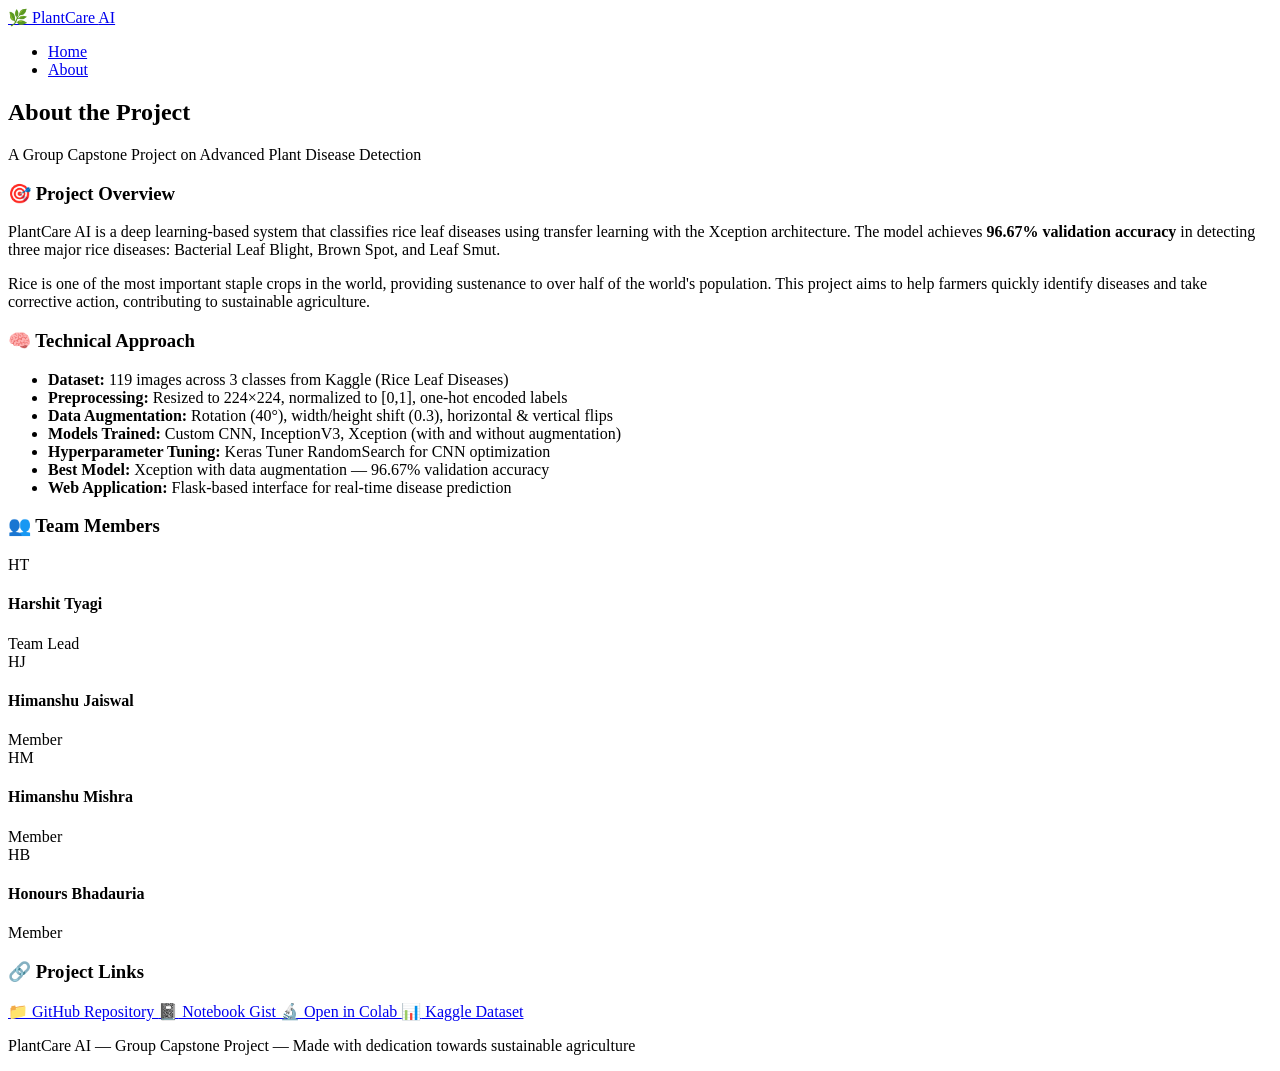
==== templates/about.html @ 5f3abdd5 "Add HTML templates for PlantCare AI project: About, Index, and Result pages" ====
<!DOCTYPE html>
<html lang="en">
<head>
    <meta charset="UTF-8">
    <meta name="viewport" content="width=device-width, initial-scale=1.0">
    <title>About — PlantCare AI</title>
    <link rel="stylesheet" href="{{ url_for('static', filename='css/style.css') }}">
    <link rel="preconnect" href="https://fonts.googleapis.com">
    <link href="https://fonts.googleapis.com/css2?family=Inter:wght@300;400;500;600;700;800&display=swap" rel="stylesheet">
</head>
<body>
    <!-- Navigation -->
    <nav class="navbar">
        <div class="nav-container">
            <a href="/" class="nav-logo">
                <span class="logo-icon">🌿</span>
                <span class="logo-text">PlantCare <span class="logo-highlight">AI</span></span>
            </a>
            <ul class="nav-links">
                <li><a href="/">Home</a></li>
                <li><a href="/about" class="active">About</a></li>
            </ul>
        </div>
    </nav>

    <!-- About Section -->
    <section class="about-section">
        <div class="container">
            <h2 class="section-title">About the Project</h2>
            <p class="section-subtitle">A Group Capstone Project on Advanced Plant Disease Detection</p>

            <div class="about-content">
                <div class="about-block">
                    <h3>🎯 Project Overview</h3>
                    <p>
                        PlantCare AI is a deep learning-based system that classifies rice leaf diseases
                        using transfer learning with the Xception architecture. The model achieves
                        <strong>96.67% validation accuracy</strong> in detecting three major rice diseases:
                        Bacterial Leaf Blight, Brown Spot, and Leaf Smut.
                    </p>
                    <p>
                        Rice is one of the most important staple crops in the world, providing sustenance to
                        over half of the world's population. This project aims to help farmers quickly
                        identify diseases and take corrective action, contributing to sustainable agriculture.
                    </p>
                </div>

                <div class="about-block">
                    <h3>🧠 Technical Approach</h3>
                    <ul class="about-list">
                        <li><strong>Dataset:</strong> 119 images across 3 classes from Kaggle (Rice Leaf Diseases)</li>
                        <li><strong>Preprocessing:</strong> Resized to 224×224, normalized to [0,1], one-hot encoded labels</li>
                        <li><strong>Data Augmentation:</strong> Rotation (40°), width/height shift (0.3), horizontal & vertical flips</li>
                        <li><strong>Models Trained:</strong> Custom CNN, InceptionV3, Xception (with and without augmentation)</li>
                        <li><strong>Hyperparameter Tuning:</strong> Keras Tuner RandomSearch for CNN optimization</li>
                        <li><strong>Best Model:</strong> Xception with data augmentation — 96.67% validation accuracy</li>
                        <li><strong>Web Application:</strong> Flask-based interface for real-time disease prediction</li>
                    </ul>
                </div>

                <div class="about-block">
                    <h3>👥 Team Members</h3>
                    <div class="team-grid">
                        <div class="team-card">
                            <div class="team-avatar">HT</div>
                            <div class="team-info">
                                <h4>Harshit Tyagi</h4>
                                <span class="team-role lead">Team Lead</span>
                            </div>
                        </div>
                        <div class="team-card">
                            <div class="team-avatar">HJ</div>
                            <div class="team-info">
                                <h4>Himanshu Jaiswal</h4>
                                <span class="team-role">Member</span>
                            </div>
                        </div>
                        <div class="team-card">
                            <div class="team-avatar">HM</div>
                            <div class="team-info">
                                <h4>Himanshu Mishra</h4>
                                <span class="team-role">Member</span>
                            </div>
                        </div>
                        <div class="team-card">
                            <div class="team-avatar">HB</div>
                            <div class="team-info">
                                <h4>Honours Bhadauria</h4>
                                <span class="team-role">Member</span>
                            </div>
                        </div>
                    </div>
                </div>

                <div class="about-block">
                    <h3>🔗 Project Links</h3>
                    <div class="links-grid">
                        <a href="https://github.com/honoursbhaduria/PlantCare-AI-Advanced-Plant-Disease-Detection-Using-Transfer-Learning" target="_blank" class="project-link">
                            <span>📁</span> GitHub Repository
                        </a>
                        <a href="https://gist.github.com/honoursbhaduria/e1e3e5e344e56e6e43f3872863913646" target="_blank" class="project-link">
                            <span>📓</span> Notebook Gist
                        </a>
                        <a href="https://colab.research.google.com/#fileId=https%3A//storage.googleapis.com/kaggle-colab-exported-notebooks/honoursbhadauria/riceleafdisease-cnn-accuracy-86-67.2fc7a359-8315-4138-b6f6-3eda0f98d091.ipynb%3FX-Goog-Algorithm%3DGOOG4-RSA-SHA256%26X-Goog-Credential%3Dgcp-kaggle-com%2540kaggle-161607.iam.gserviceaccount.com/20260309/auto/storage/goog4_request%26X-Goog-Date%3D20260309T114425Z%26X-Goog-Expires%3D259200%26X-Goog-SignedHeaders%3Dhost%26X-Goog-Signature%[base64]" target="_blank" class="project-link">
                            <span>🔬</span> Open in Colab
                        </a>
                        <a href="https://www.kaggle.com/datasets/vbookshelf/rice-leaf-diseases" target="_blank" class="project-link">
                            <span>📊</span> Kaggle Dataset
                        </a>
                    </div>
                </div>
            </div>
        </div>
    </section>

    <!-- Footer -->
    <footer class="footer">
        <div class="container">
            <div class="footer-bottom">
                <p>PlantCare AI — Group Capstone Project — Made with dedication towards sustainable agriculture</p>
            </div>
        </div>
    </footer>
</body>
</html>
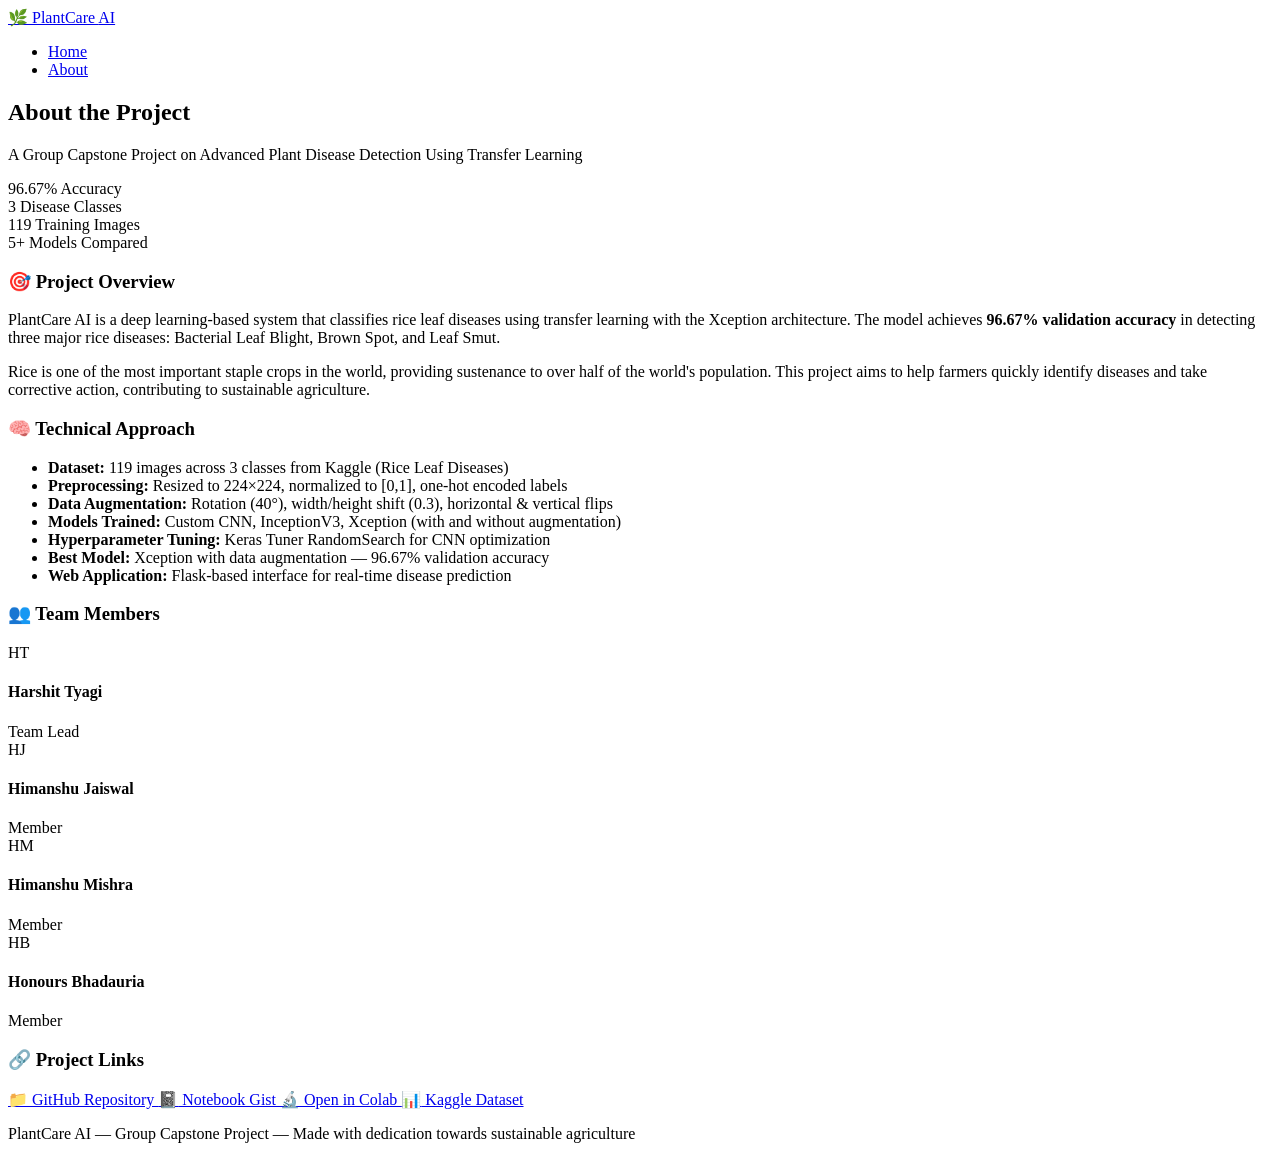
==== commit 84dc0a4d: "Add Vercel configuration for deploying Python app" ====
--- a/templates/about.html
+++ b/templates/about.html
@@ -23,11 +23,35 @@
         </div>
     </nav>
 
+    <!-- About Hero Banner -->
+    <section class="about-hero">
+        <h2 class="section-title">About the Project</h2>
+        <p class="section-subtitle">A Group Capstone Project on Advanced Plant Disease Detection Using Transfer Learning</p>
+    </section>
+
     <!-- About Section -->
     <section class="about-section">
         <div class="container">
-            <h2 class="section-title">About the Project</h2>
-            <p class="section-subtitle">A Group Capstone Project on Advanced Plant Disease Detection</p>
+
+            <!-- Stats Bar -->
+            <div class="stats-bar">
+                <div class="stat-item">
+                    <span class="stat-number">96.67%</span>
+                    <span class="stat-label">Accuracy</span>
+                </div>
+                <div class="stat-item">
+                    <span class="stat-number">3</span>
+                    <span class="stat-label">Disease Classes</span>
+                </div>
+                <div class="stat-item">
+                    <span class="stat-number">119</span>
+                    <span class="stat-label">Training Images</span>
+                </div>
+                <div class="stat-item">
+                    <span class="stat-number">5+</span>
+                    <span class="stat-label">Models Compared</span>
+                </div>
+            </div>
 
             <div class="about-content">
                 <div class="about-block">
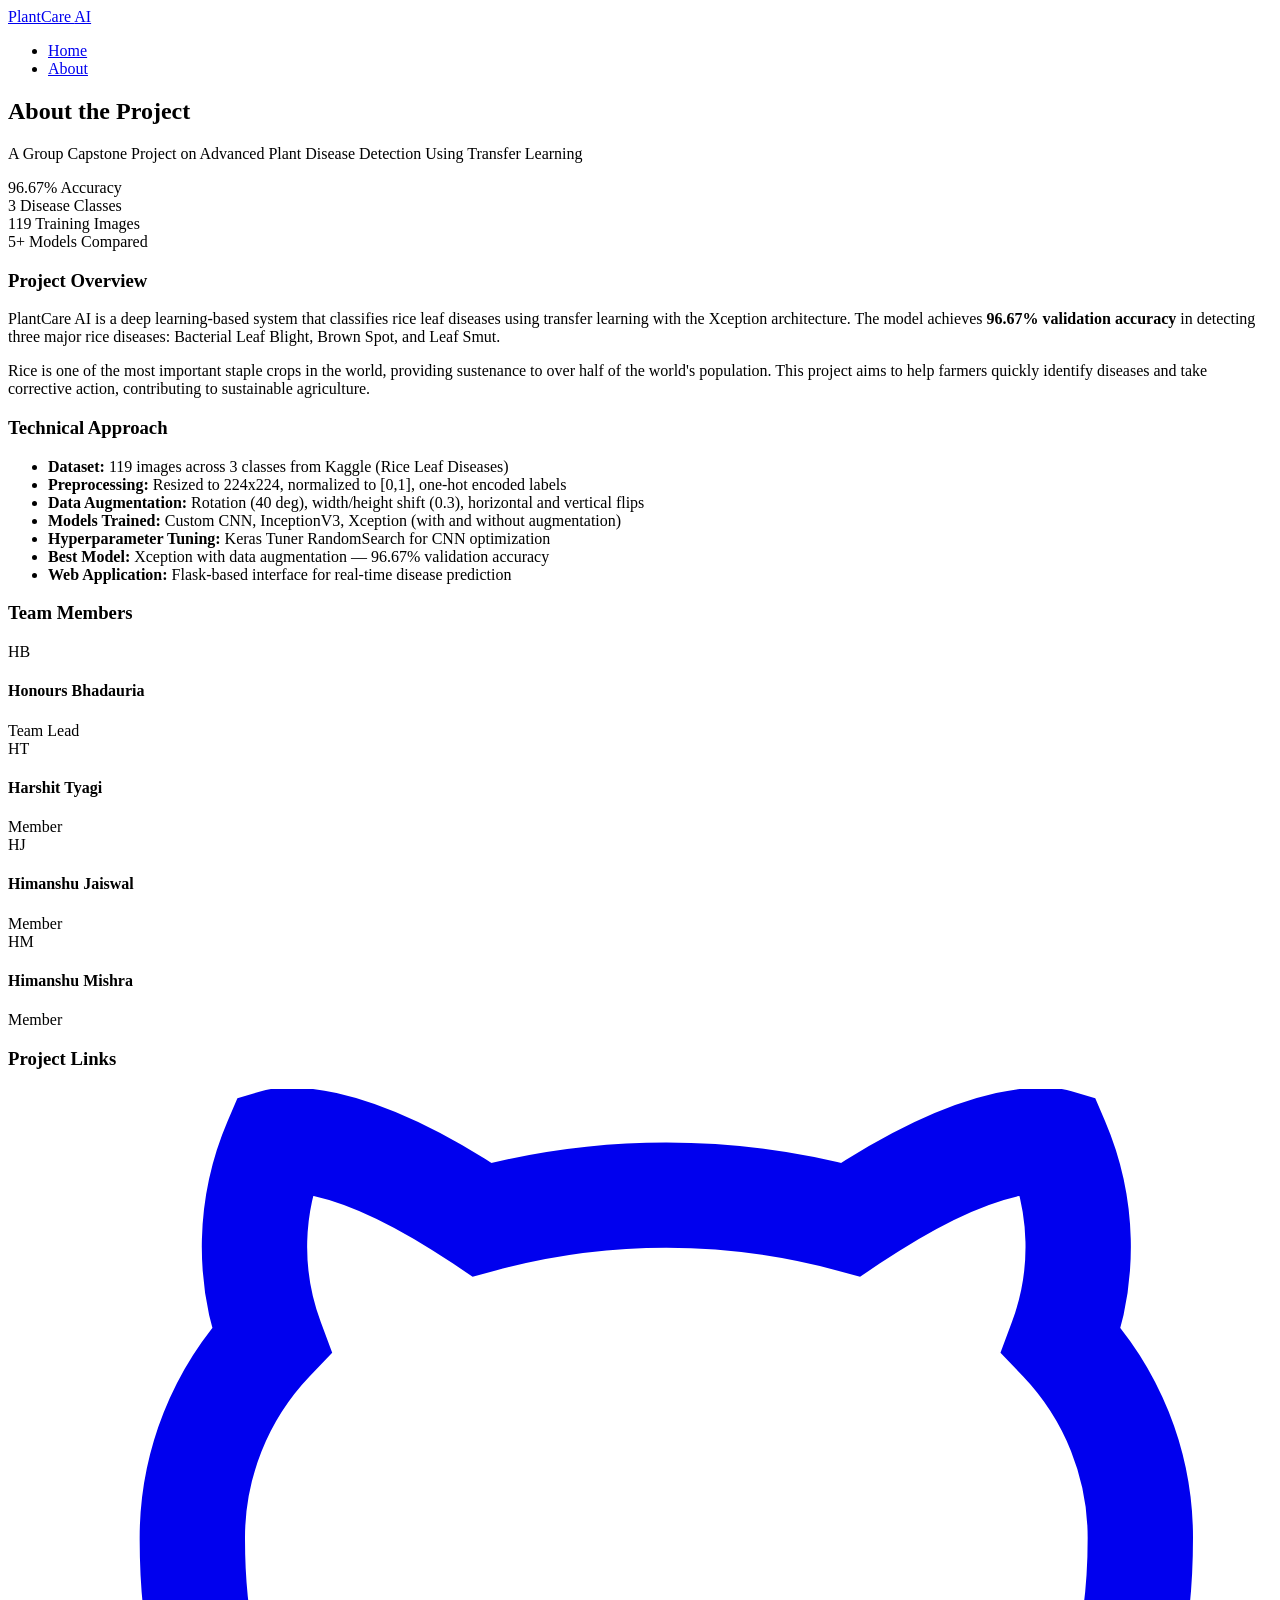
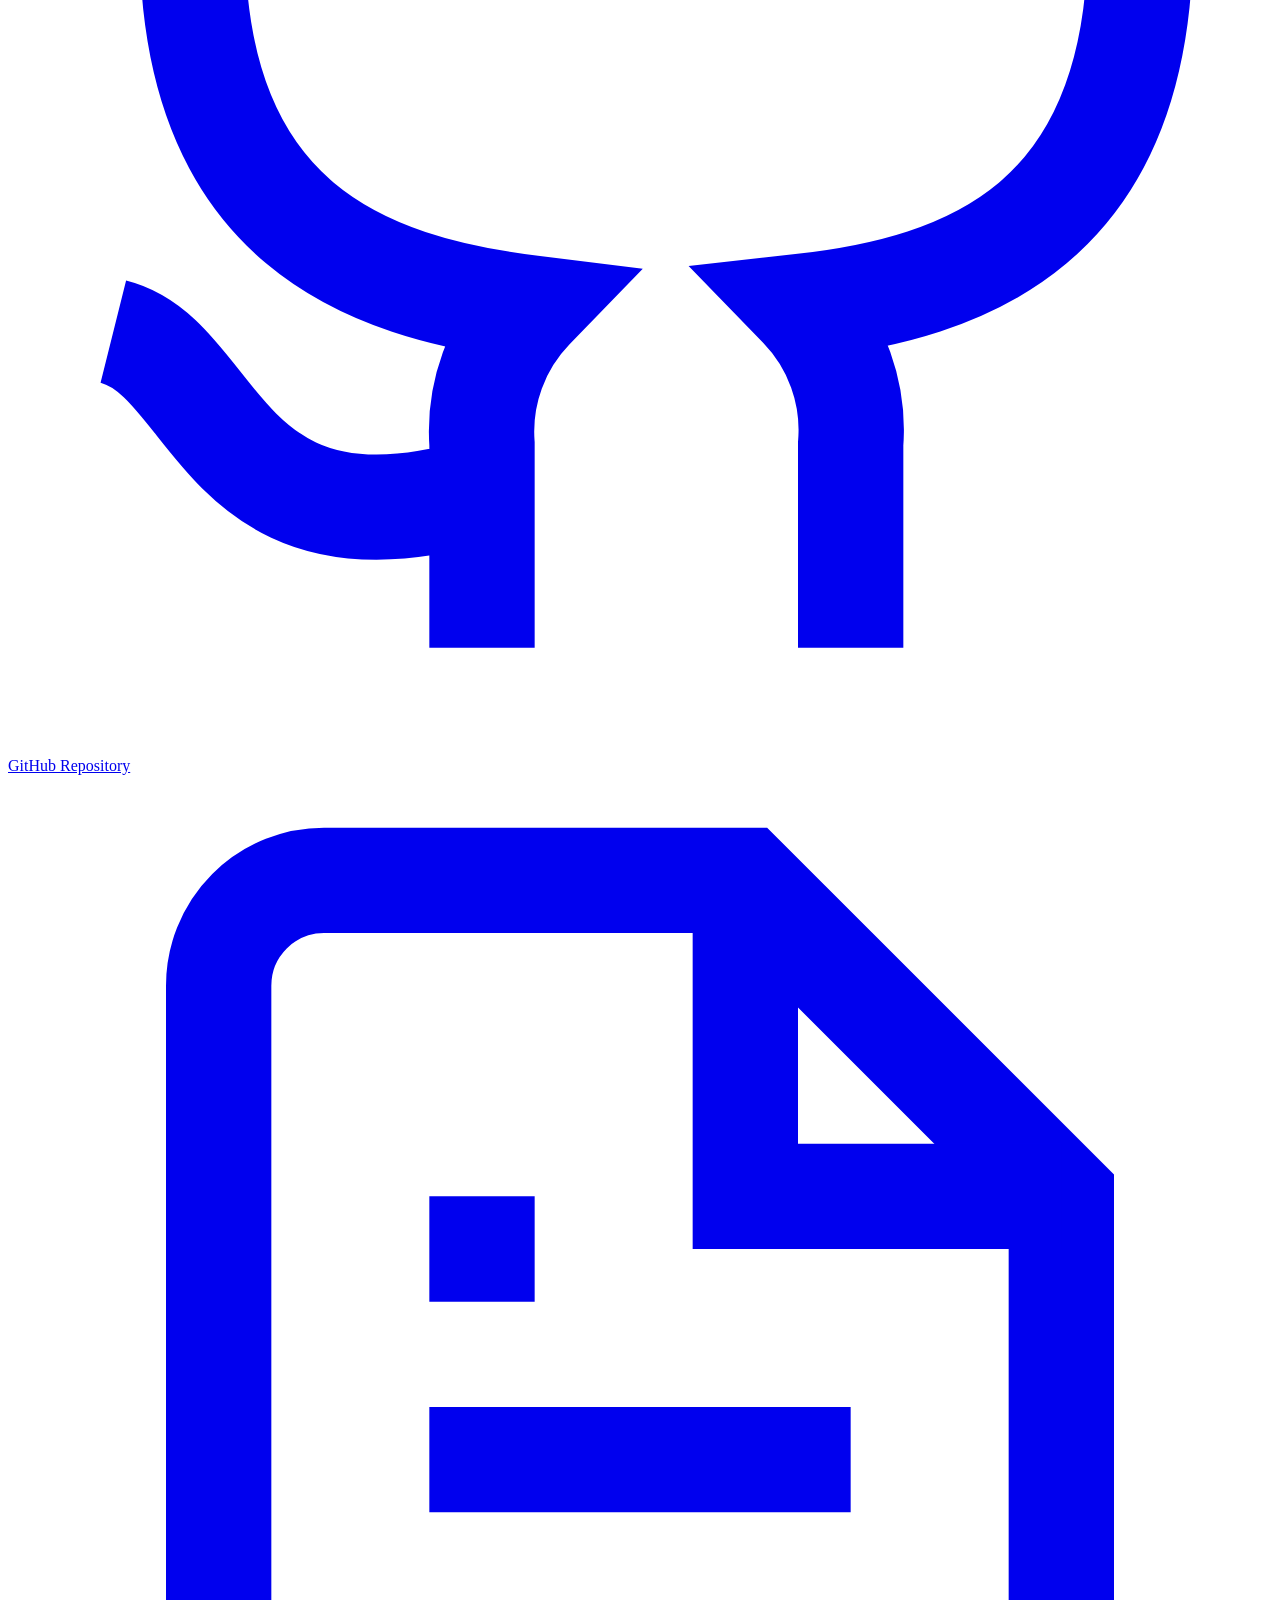
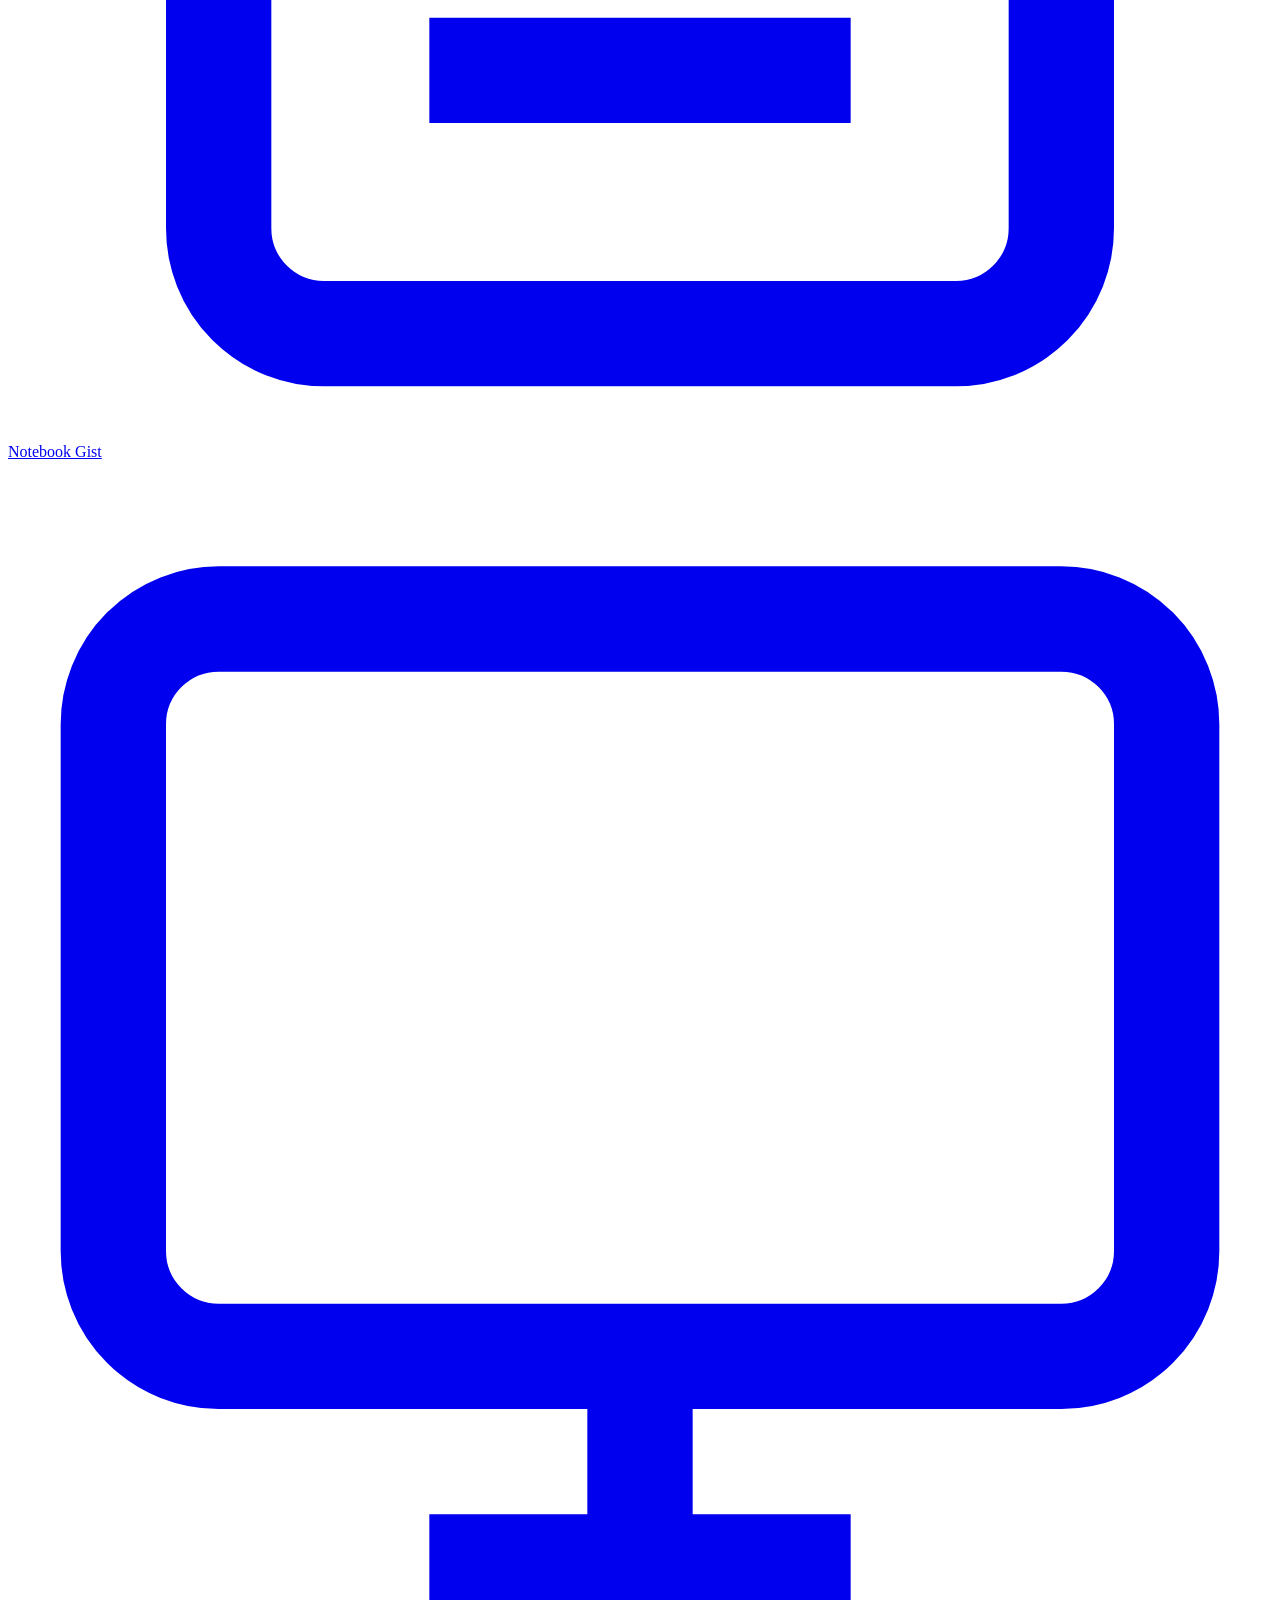
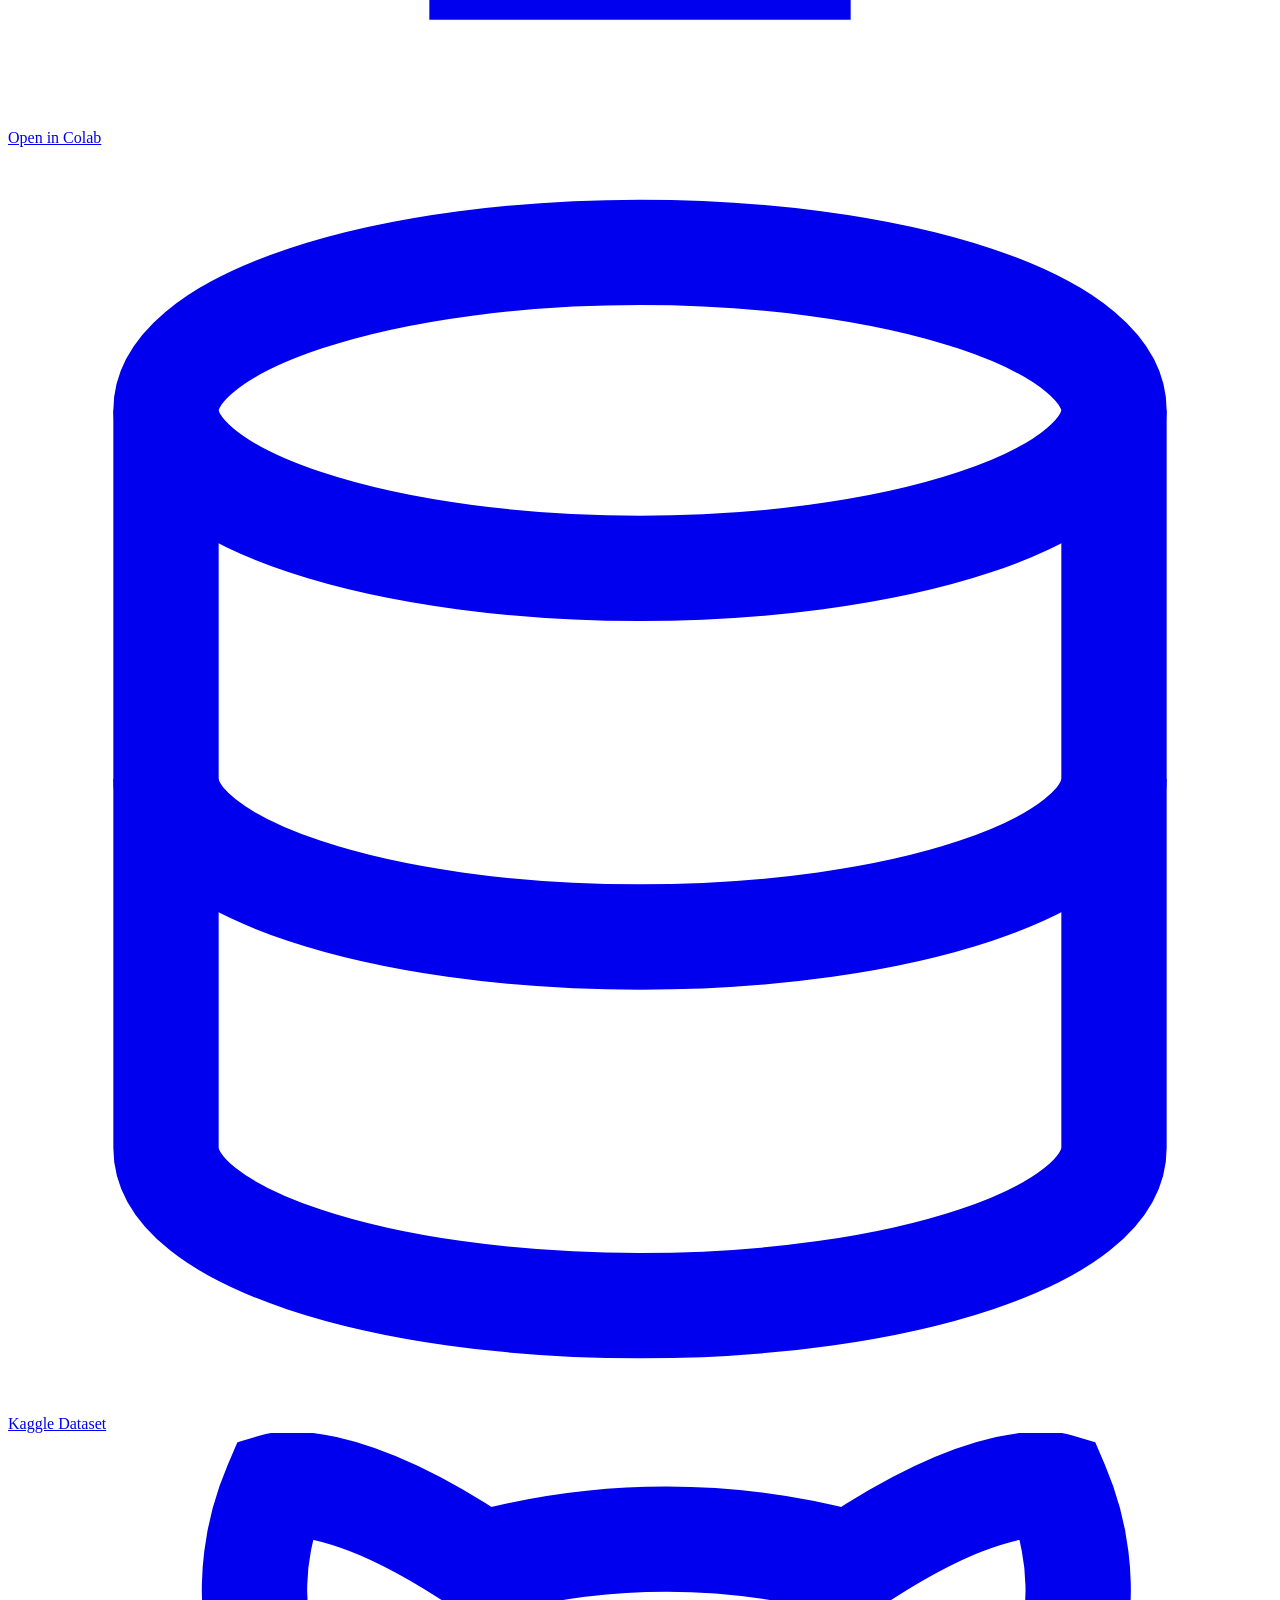
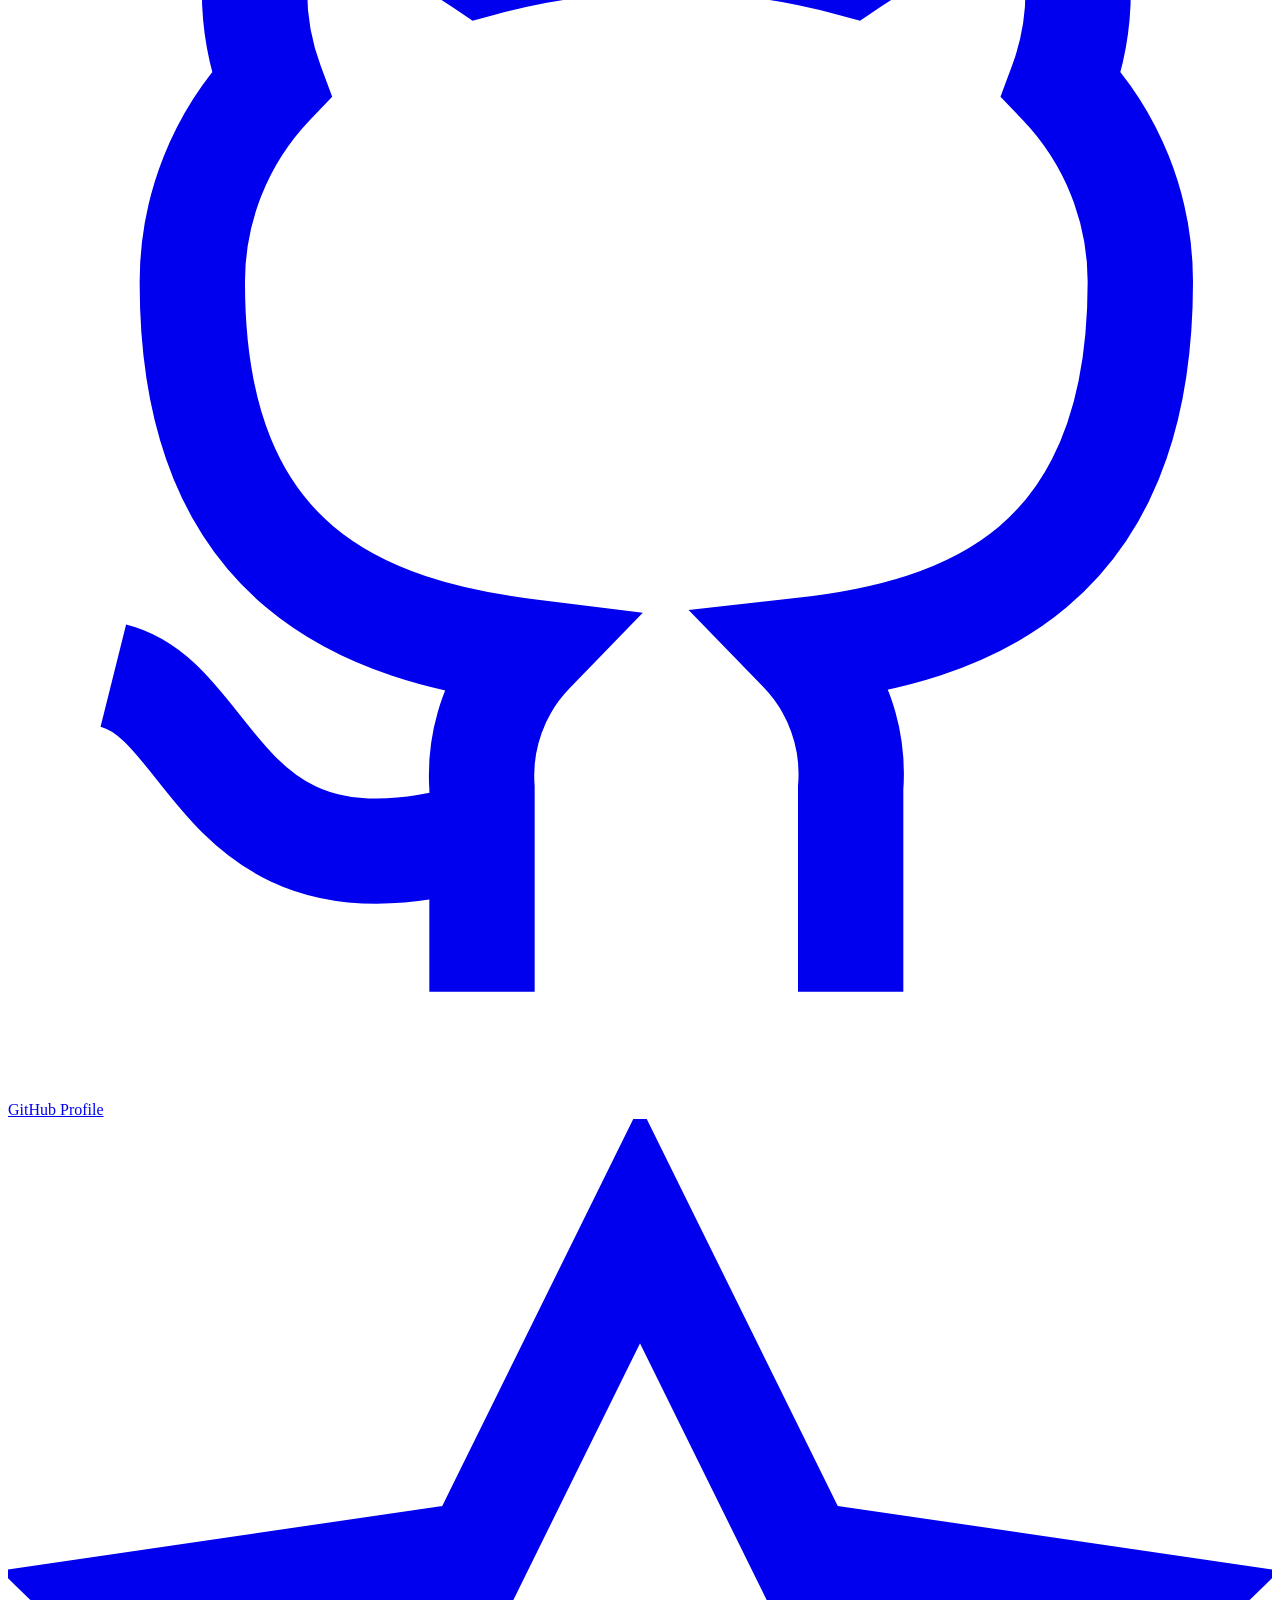
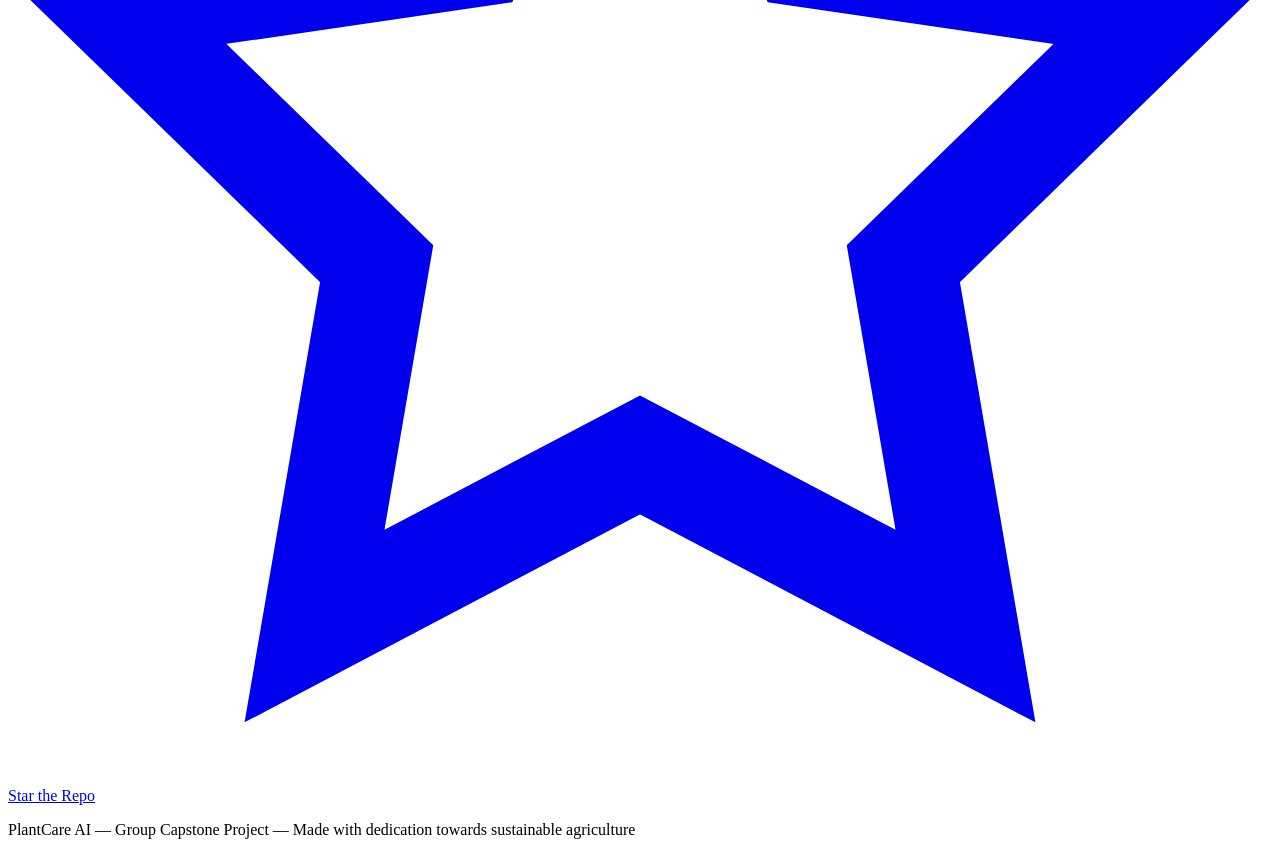
==== commit 6ce77cfb: "Refactor HTML templates: Remove emojis, update team member details, and enhance project links with i" ====
--- a/templates/about.html
+++ b/templates/about.html
@@ -13,7 +13,7 @@
     <nav class="navbar">
         <div class="nav-container">
             <a href="/" class="nav-logo">
-                <span class="logo-icon">🌿</span>
+                <span class="logo-icon"></span>
                 <span class="logo-text">PlantCare <span class="logo-highlight">AI</span></span>
             </a>
             <ul class="nav-links">
@@ -55,7 +55,7 @@
 
             <div class="about-content">
                 <div class="about-block">
-                    <h3>🎯 Project Overview</h3>
+                    <h3>Project Overview</h3>
                     <p>
                         PlantCare AI is a deep learning-based system that classifies rice leaf diseases
                         using transfer learning with the Xception architecture. The model achieves
@@ -70,11 +70,11 @@
                 </div>
 
                 <div class="about-block">
-                    <h3>🧠 Technical Approach</h3>
+                    <h3>Technical Approach</h3>
                     <ul class="about-list">
                         <li><strong>Dataset:</strong> 119 images across 3 classes from Kaggle (Rice Leaf Diseases)</li>
-                        <li><strong>Preprocessing:</strong> Resized to 224×224, normalized to [0,1], one-hot encoded labels</li>
-                        <li><strong>Data Augmentation:</strong> Rotation (40°), width/height shift (0.3), horizontal & vertical flips</li>
+                        <li><strong>Preprocessing:</strong> Resized to 224x224, normalized to [0,1], one-hot encoded labels</li>
+                        <li><strong>Data Augmentation:</strong> Rotation (40 deg), width/height shift (0.3), horizontal and vertical flips</li>
                         <li><strong>Models Trained:</strong> Custom CNN, InceptionV3, Xception (with and without augmentation)</li>
                         <li><strong>Hyperparameter Tuning:</strong> Keras Tuner RandomSearch for CNN optimization</li>
                         <li><strong>Best Model:</strong> Xception with data augmentation — 96.67% validation accuracy</li>
@@ -83,13 +83,20 @@
                 </div>
 
                 <div class="about-block">
-                    <h3>👥 Team Members</h3>
+                    <h3>Team Members</h3>
                     <div class="team-grid">
+                        <div class="team-card">
+                            <div class="team-avatar">HB</div>
+                            <div class="team-info">
+                                <h4><a href="https://github.com/honoursbhaduria" target="_blank" style="color: inherit; text-decoration: none;">Honours Bhadauria</a></h4>
+                                <span class="team-role lead">Team Lead</span>
+                            </div>
+                        </div>
                         <div class="team-card">
                             <div class="team-avatar">HT</div>
                             <div class="team-info">
                                 <h4>Harshit Tyagi</h4>
-                                <span class="team-role lead">Team Lead</span>
+                                <span class="team-role">Member</span>
                             </div>
                         </div>
                         <div class="team-card">
@@ -106,30 +113,47 @@
                                 <span class="team-role">Member</span>
                             </div>
                         </div>
-                        <div class="team-card">
-                            <div class="team-avatar">HB</div>
-                            <div class="team-info">
-                                <h4>Honours Bhadauria</h4>
-                                <span class="team-role">Member</span>
-                            </div>
-                        </div>
                     </div>
                 </div>
 
                 <div class="about-block">
-                    <h3>🔗 Project Links</h3>
+                    <h3>Project Links</h3>
                     <div class="links-grid">
                         <a href="https://github.com/honoursbhaduria/PlantCare-AI-Advanced-Plant-Disease-Detection-Using-Transfer-Learning" target="_blank" class="project-link">
-                            <span>📁</span> GitHub Repository
+                            <span class="link-icon">
+                                <svg xmlns="http://www.w3.org/2000/svg" viewBox="0 0 24 24" fill="none" stroke="currentColor" stroke-width="2"><path d="M9 19c-5 1.5-5-2.5-7-3m14 6v-3.87a3.37 3.37 0 0 0-.94-2.61c3.14-.35 6.44-1.54 6.44-7A5.44 5.44 0 0 0 20 4.77 5.07 5.07 0 0 0 19.91 1S18.73.65 16 2.48a13.38 13.38 0 0 0-7 0C6.27.65 5.09 1 5.09 1A5.07 5.07 0 0 0 5 4.77a5.44 5.44 0 0 0-1.5 3.78c0 5.42 3.3 6.61 6.44 7A3.37 3.37 0 0 0 9 18.13V22"/></svg>
+                            </span>
+                            GitHub Repository
                         </a>
                         <a href="https://gist.github.com/honoursbhaduria/e1e3e5e344e56e6e43f3872863913646" target="_blank" class="project-link">
-                            <span>📓</span> Notebook Gist
+                            <span class="link-icon">
+                                <svg xmlns="http://www.w3.org/2000/svg" viewBox="0 0 24 24" fill="none" stroke="currentColor" stroke-width="2"><path d="M14 2H6a2 2 0 0 0-2 2v16a2 2 0 0 0 2 2h12a2 2 0 0 0 2-2V8z"/><polyline points="14 2 14 8 20 8"/><line x1="16" y1="13" x2="8" y2="13"/><line x1="16" y1="17" x2="8" y2="17"/><polyline points="10 9 9 9 8 9"/></svg>
+                            </span>
+                            Notebook Gist
                         </a>
                         <a href="https://colab.research.google.com/#fileId=https%3A//storage.googleapis.com/kaggle-colab-exported-notebooks/honoursbhadauria/riceleafdisease-cnn-accuracy-86-67.2fc7a359-8315-4138-b6f6-3eda0f98d091.ipynb%3FX-Goog-Algorithm%3DGOOG4-RSA-SHA256%26X-Goog-Credential%3Dgcp-kaggle-com%2540kaggle-161607.iam.gserviceaccount.com/20260309/auto/storage/goog4_request%26X-Goog-Date%3D20260309T114425Z%26X-Goog-Expires%3D259200%26X-Goog-SignedHeaders%3Dhost%26X-Goog-Signature%[base64]" target="_blank" class="project-link">
-                            <span>🔬</span> Open in Colab
+                            <span class="link-icon">
+                                <svg xmlns="http://www.w3.org/2000/svg" viewBox="0 0 24 24" fill="none" stroke="currentColor" stroke-width="2"><rect x="2" y="3" width="20" height="14" rx="2" ry="2"/><line x1="8" y1="21" x2="16" y2="21"/><line x1="12" y1="17" x2="12" y2="21"/></svg>
+                            </span>
+                            Open in Colab
                         </a>
                         <a href="https://www.kaggle.com/datasets/vbookshelf/rice-leaf-diseases" target="_blank" class="project-link">
-                            <span>📊</span> Kaggle Dataset
+                            <span class="link-icon">
+                                <svg xmlns="http://www.w3.org/2000/svg" viewBox="0 0 24 24" fill="none" stroke="currentColor" stroke-width="2"><ellipse cx="12" cy="5" rx="9" ry="3"/><path d="M21 12c0 1.66-4 3-9 3s-9-1.34-9-3"/><path d="M3 5v14c0 1.66 4 3 9 3s9-1.34 9-3V5"/></svg>
+                            </span>
+                            Kaggle Dataset
+                        </a>
+                        <a href="https://github.com/honoursbhaduria" target="_blank" class="project-link">
+                            <span class="link-icon">
+                                <svg xmlns="http://www.w3.org/2000/svg" viewBox="0 0 24 24" fill="none" stroke="currentColor" stroke-width="2"><path d="M9 19c-5 1.5-5-2.5-7-3m14 6v-3.87a3.37 3.37 0 0 0-.94-2.61c3.14-.35 6.44-1.54 6.44-7A5.44 5.44 0 0 0 20 4.77 5.07 5.07 0 0 0 19.91 1S18.73.65 16 2.48a13.38 13.38 0 0 0-7 0C6.27.65 5.09 1 5.09 1A5.07 5.07 0 0 0 5 4.77a5.44 5.44 0 0 0-1.5 3.78c0 5.42 3.3 6.61 6.44 7A3.37 3.37 0 0 0 9 18.13V22"/></svg>
+                            </span>
+                            GitHub Profile
+                        </a>
+                        <a href="https://github.com/honoursbhaduria/PlantCare-AI-Advanced-Plant-Disease-Detection-Using-Transfer-Learning" target="_blank" class="project-link">
+                            <span class="link-icon">
+                                <svg xmlns="http://www.w3.org/2000/svg" viewBox="0 0 24 24" fill="none" stroke="currentColor" stroke-width="2"><polygon points="12 2 15.09 8.26 22 9.27 17 14.14 18.18 21.02 12 17.77 5.82 21.02 7 14.14 2 9.27 8.91 8.26 12 2"/></svg>
+                            </span>
+                            Star the Repo
                         </a>
                     </div>
                 </div>
@@ -146,4 +170,4 @@
         </div>
     </footer>
 </body>
-</html>
+</html>
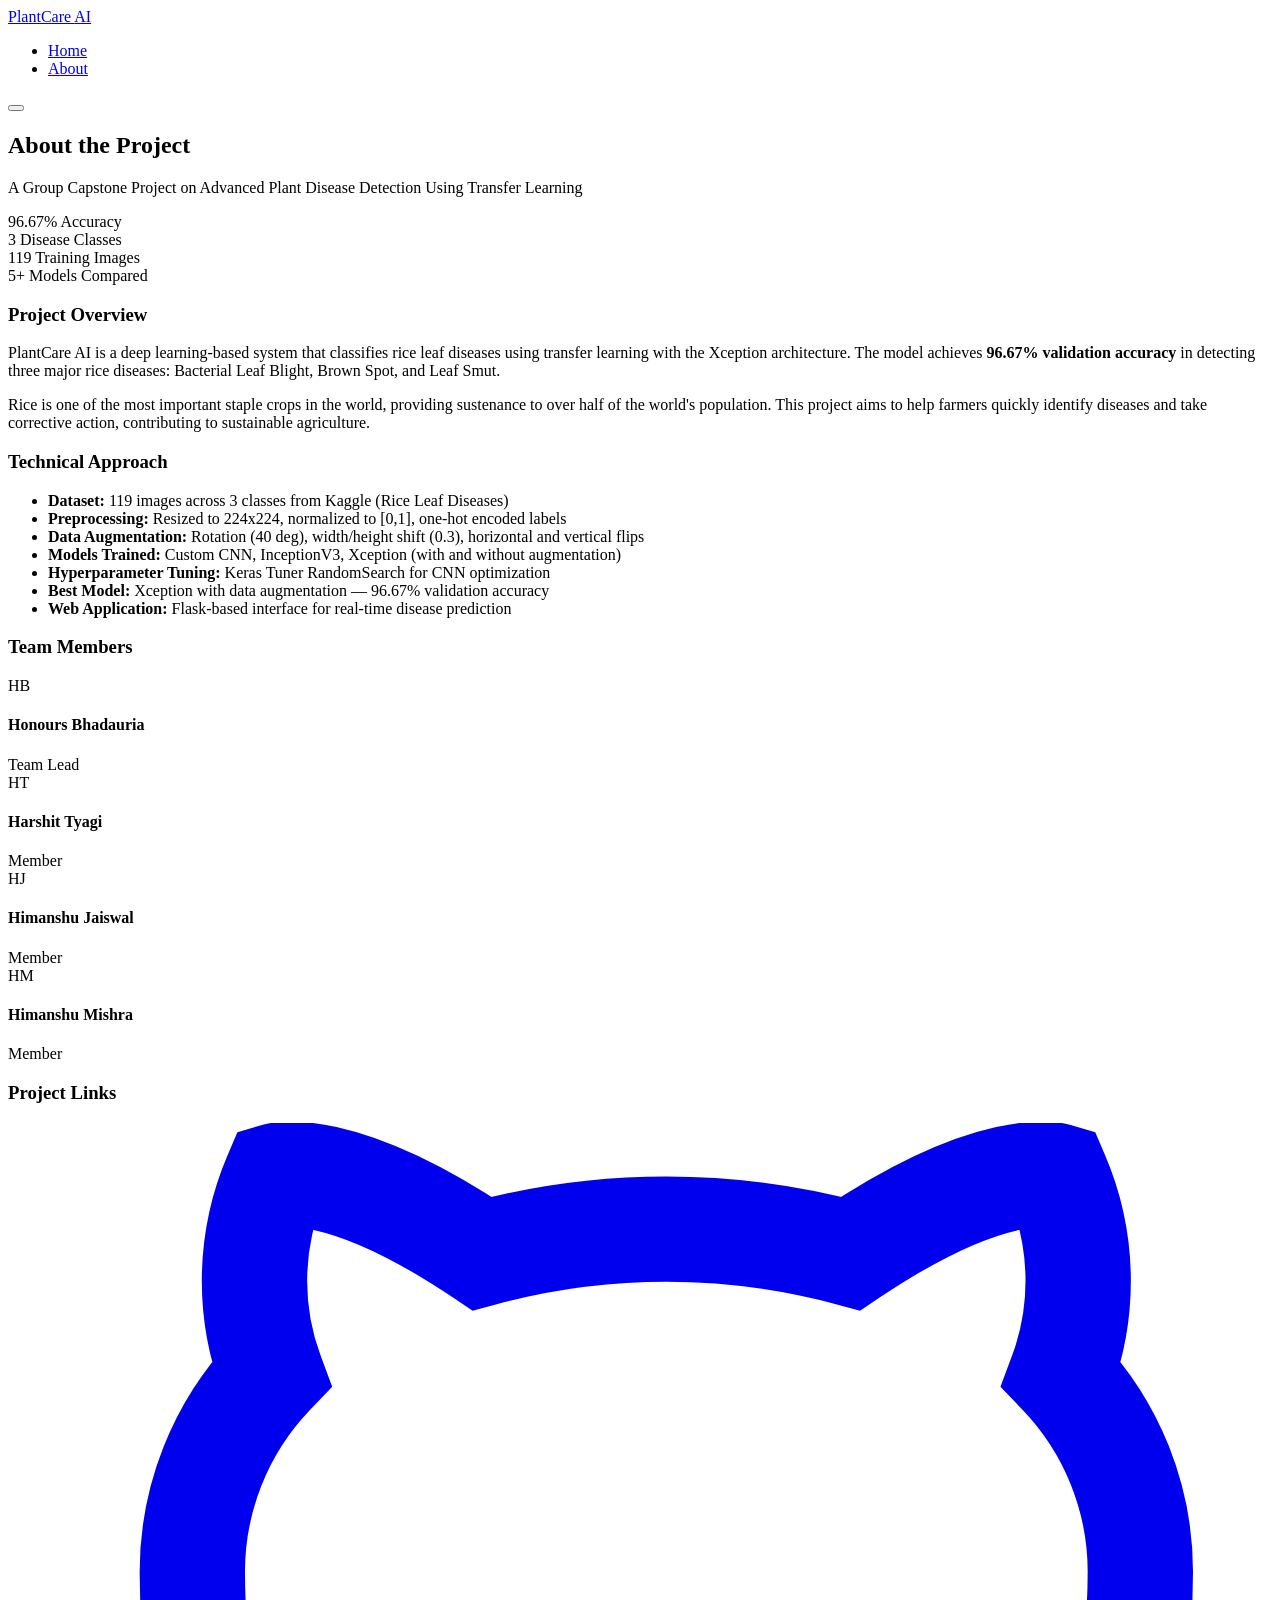
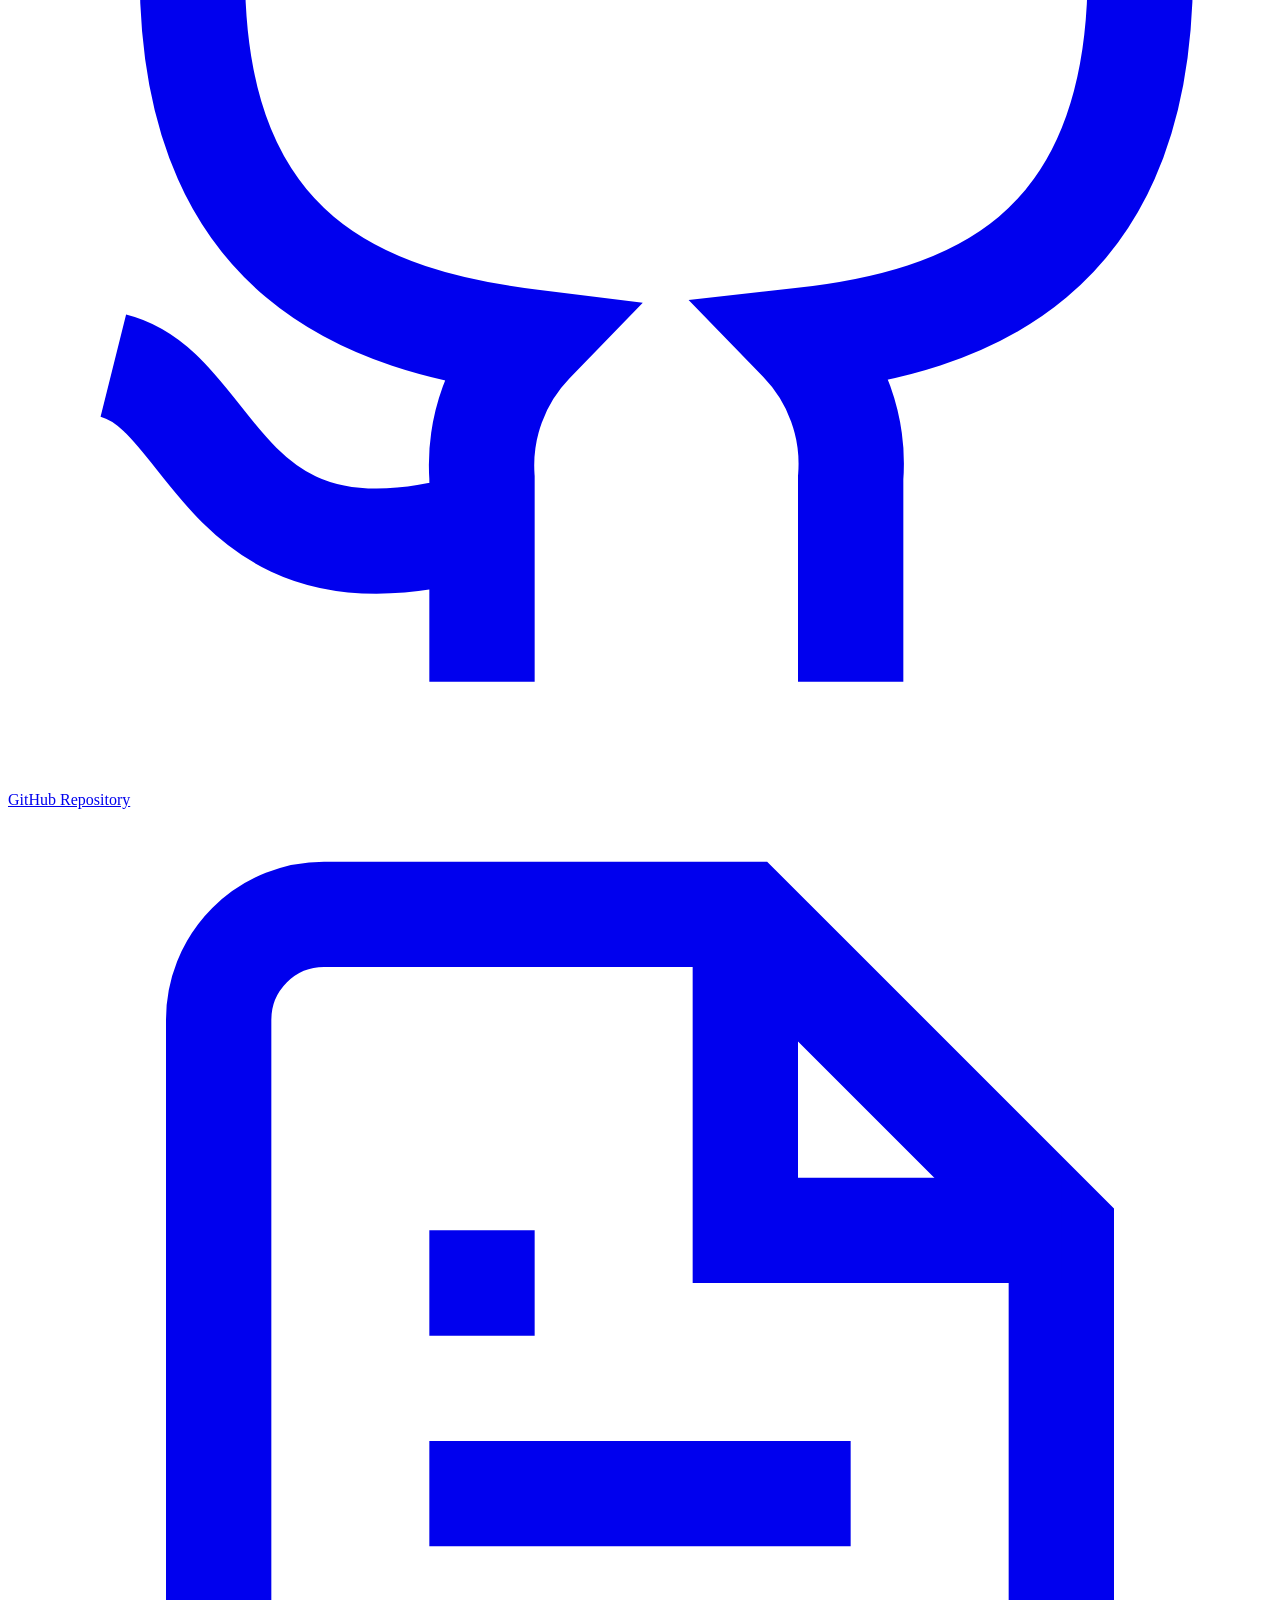
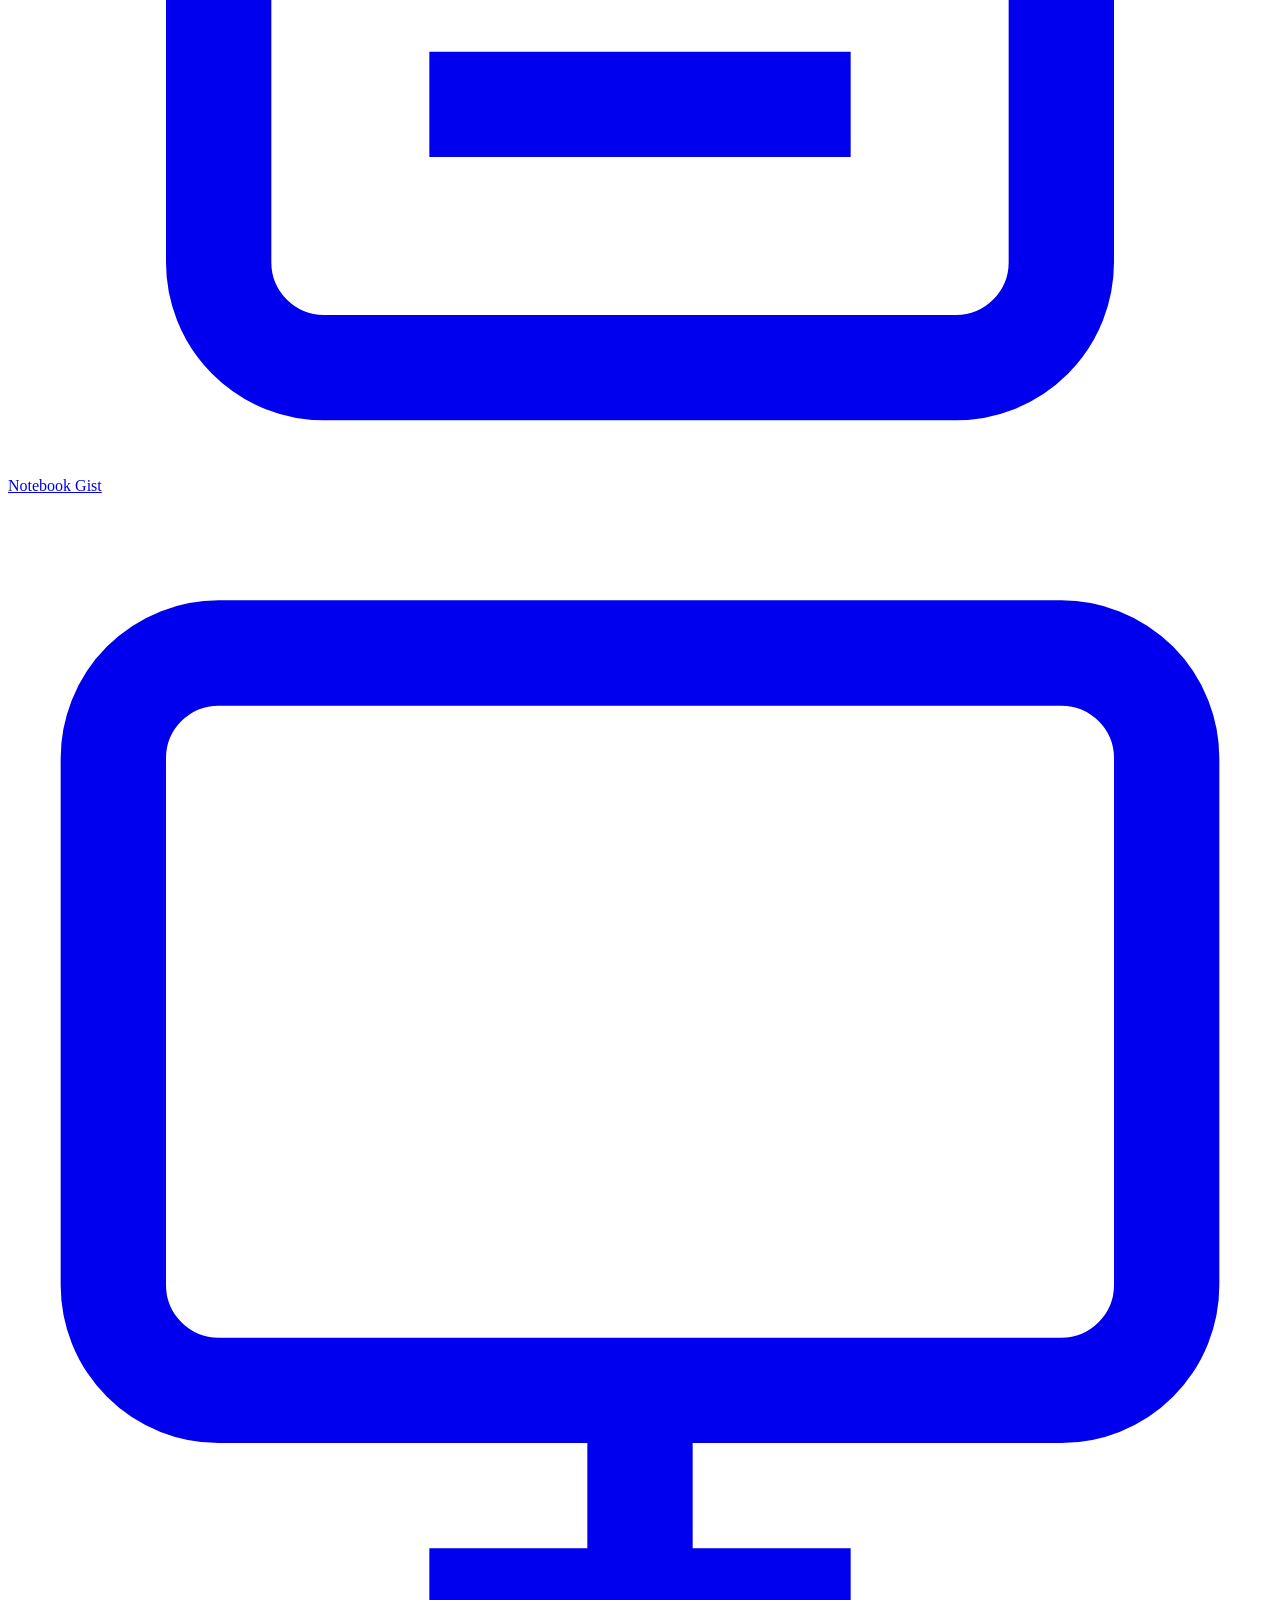
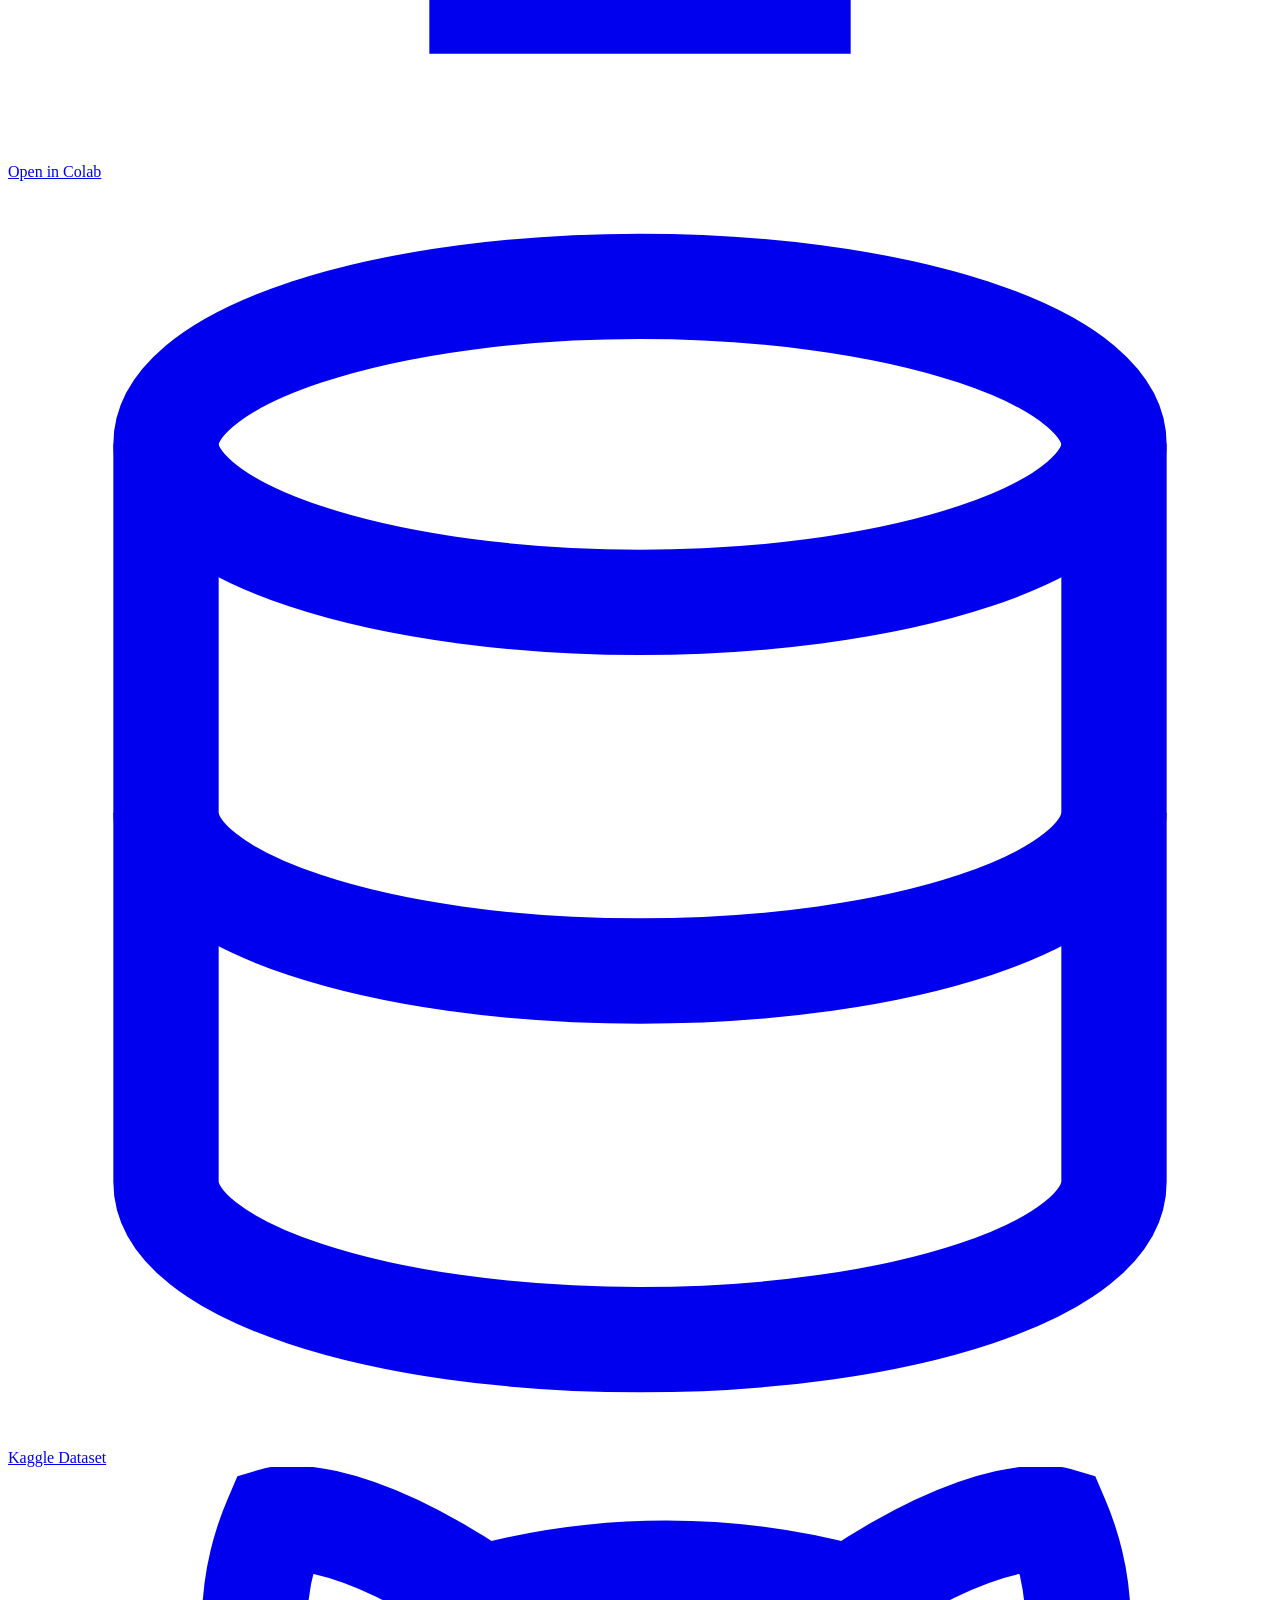
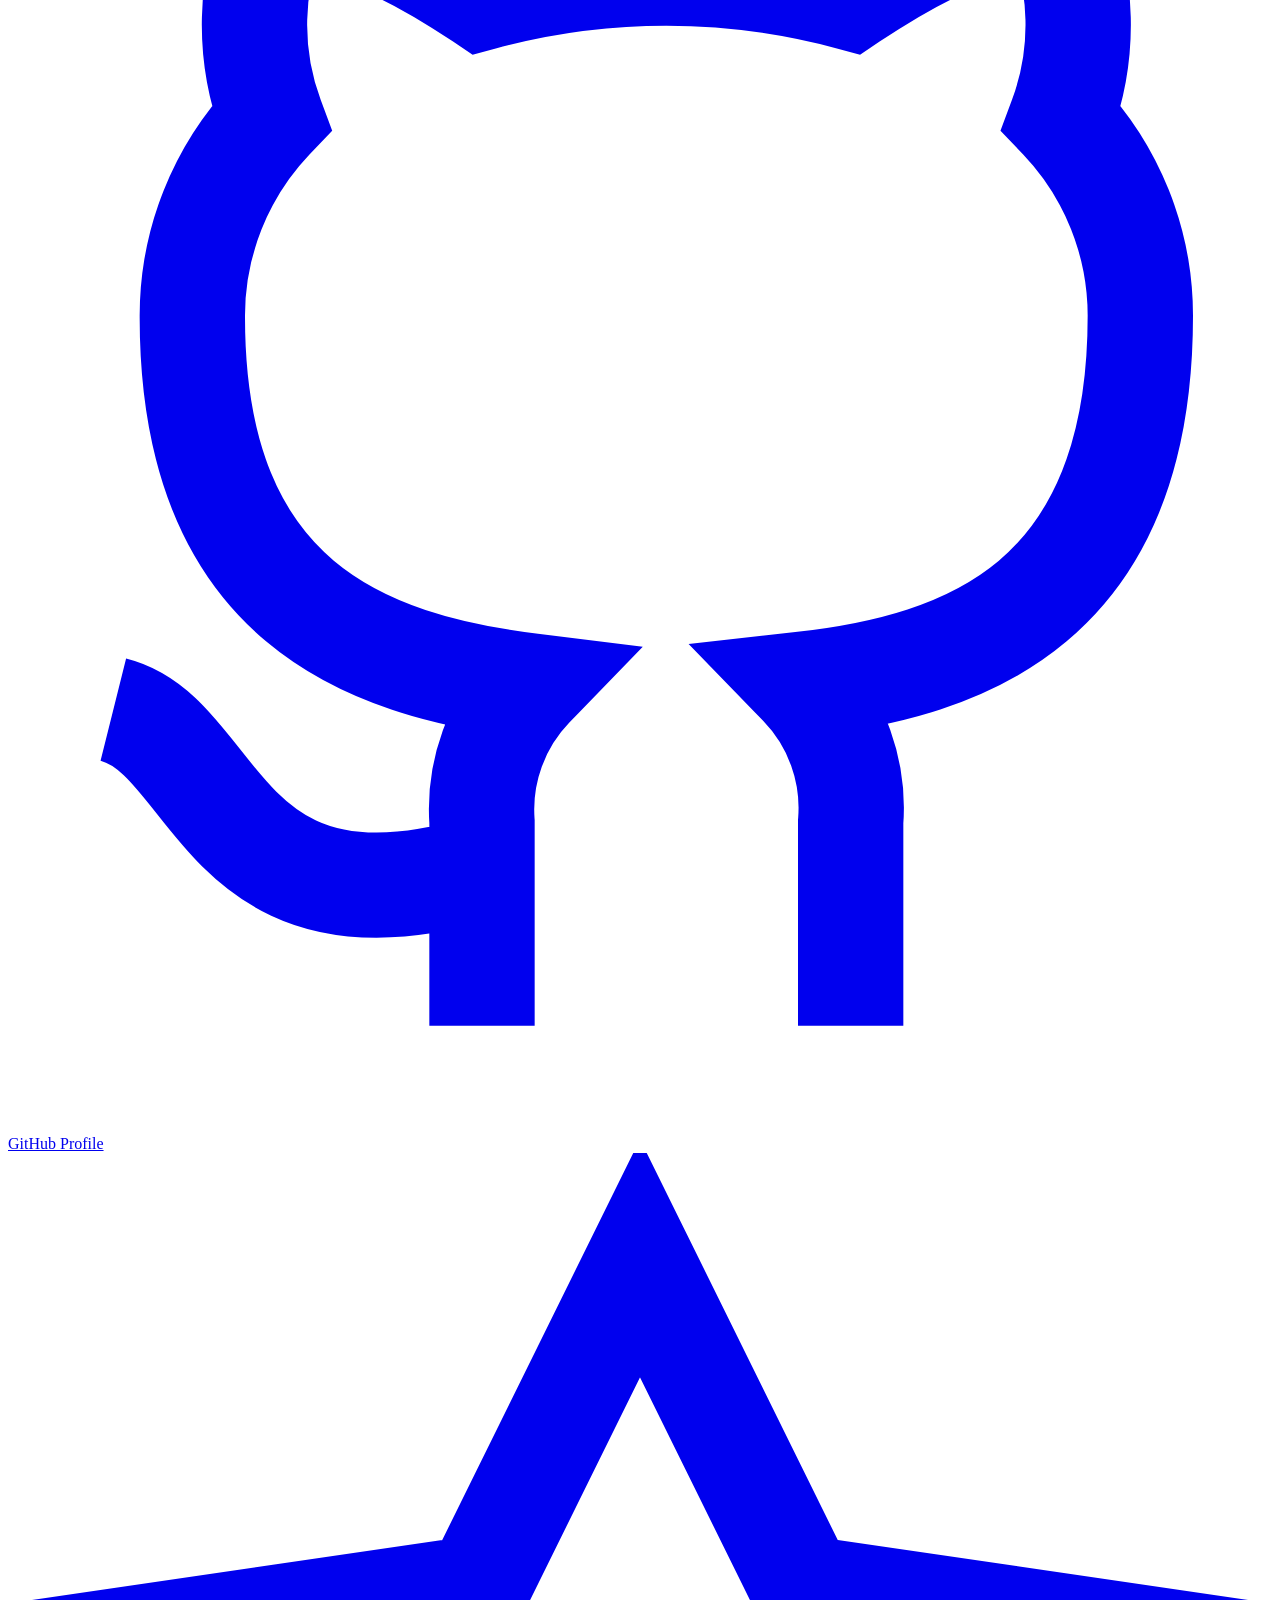
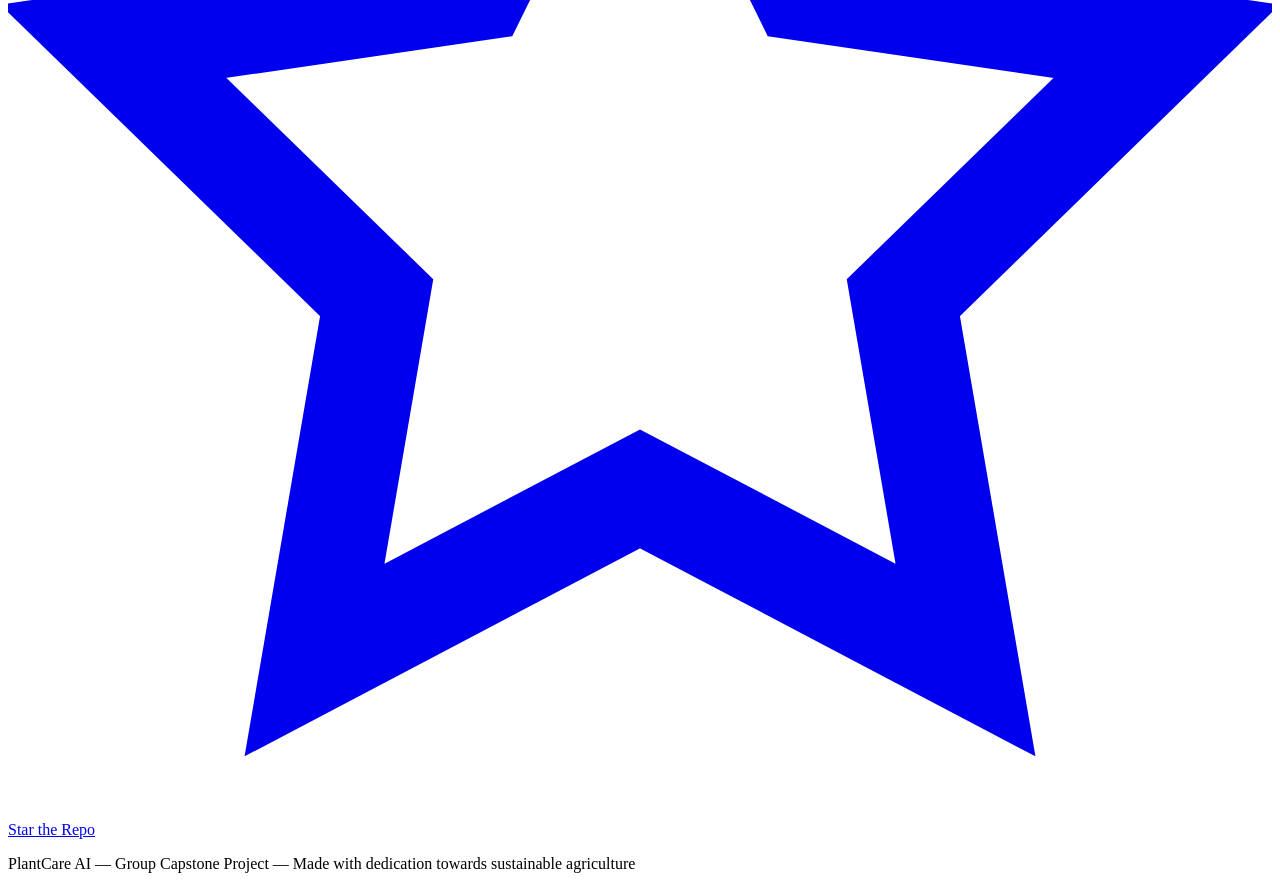
==== commit 3347c979: "Enhance mobile navigation: Implement responsive menu toggle and overlay for improved user experience" ====
--- a/templates/about.html
+++ b/templates/about.html
@@ -16,11 +16,15 @@
                 <span class="logo-icon"></span>
                 <span class="logo-text">PlantCare <span class="logo-highlight">AI</span></span>
             </a>
-            <ul class="nav-links">
+            <ul class="nav-links" id="navLinks">
                 <li><a href="/">Home</a></li>
                 <li><a href="/about" class="active">About</a></li>
             </ul>
+            <button class="nav-toggle" id="navToggle" aria-label="Toggle menu">
+                <span></span><span></span><span></span>
+            </button>
         </div>
+        <div class="nav-overlay" id="navOverlay"></div>
     </nav>
 
     <!-- About Hero Banner -->
@@ -169,5 +173,27 @@
             </div>
         </div>
     </footer>
+    <script>
+        // Mobile menu toggle
+        (function() {
+            var toggle = document.getElementById('navToggle');
+            var links = document.getElementById('navLinks');
+            var overlay = document.getElementById('navOverlay');
+            function close() {
+                toggle.classList.remove('active');
+                links.classList.remove('open');
+                overlay.classList.remove('visible');
+                document.body.style.overflow = '';
+            }
+            toggle.addEventListener('click', function() {
+                var open = links.classList.toggle('open');
+                toggle.classList.toggle('active');
+                overlay.classList.toggle('visible');
+                document.body.style.overflow = open ? 'hidden' : '';
+            });
+            overlay.addEventListener('click', close);
+            links.querySelectorAll('a').forEach(function(a) { a.addEventListener('click', close); });
+        })();
+    </script>
 </body>
 </html>
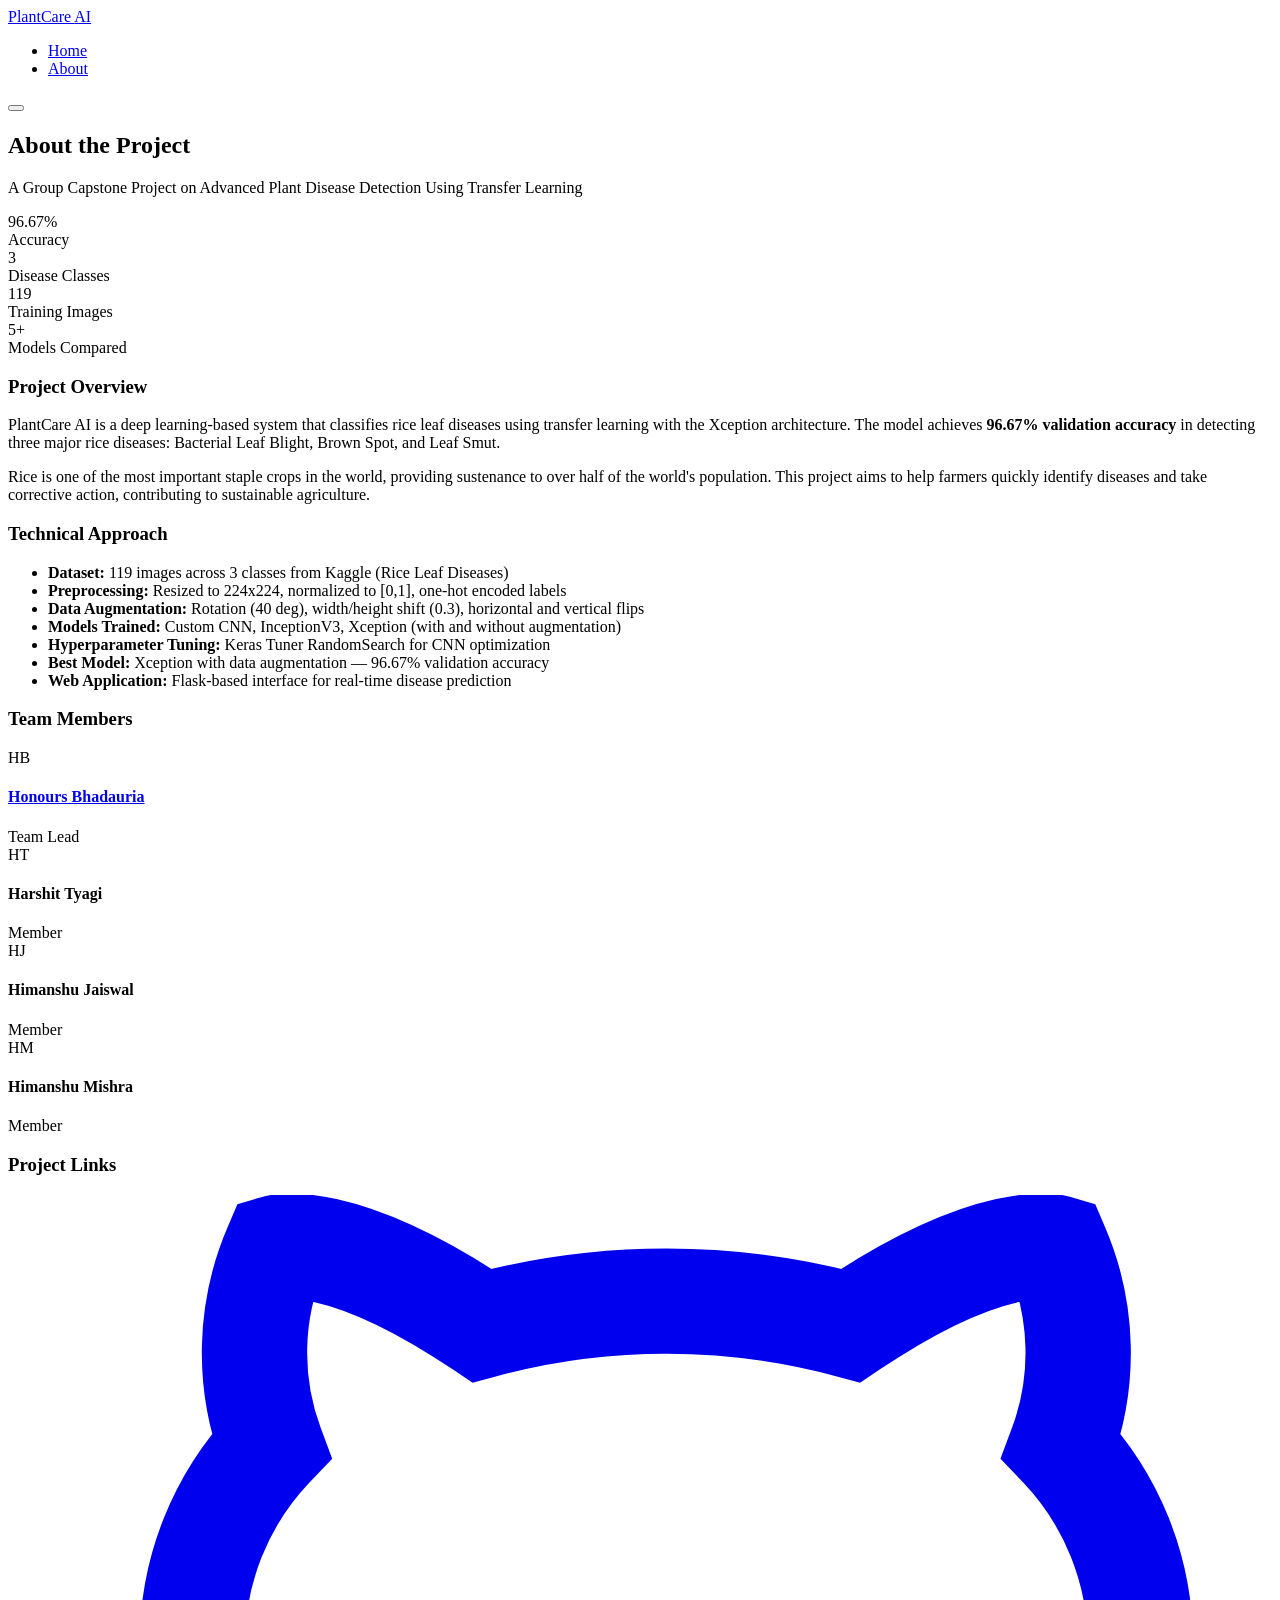
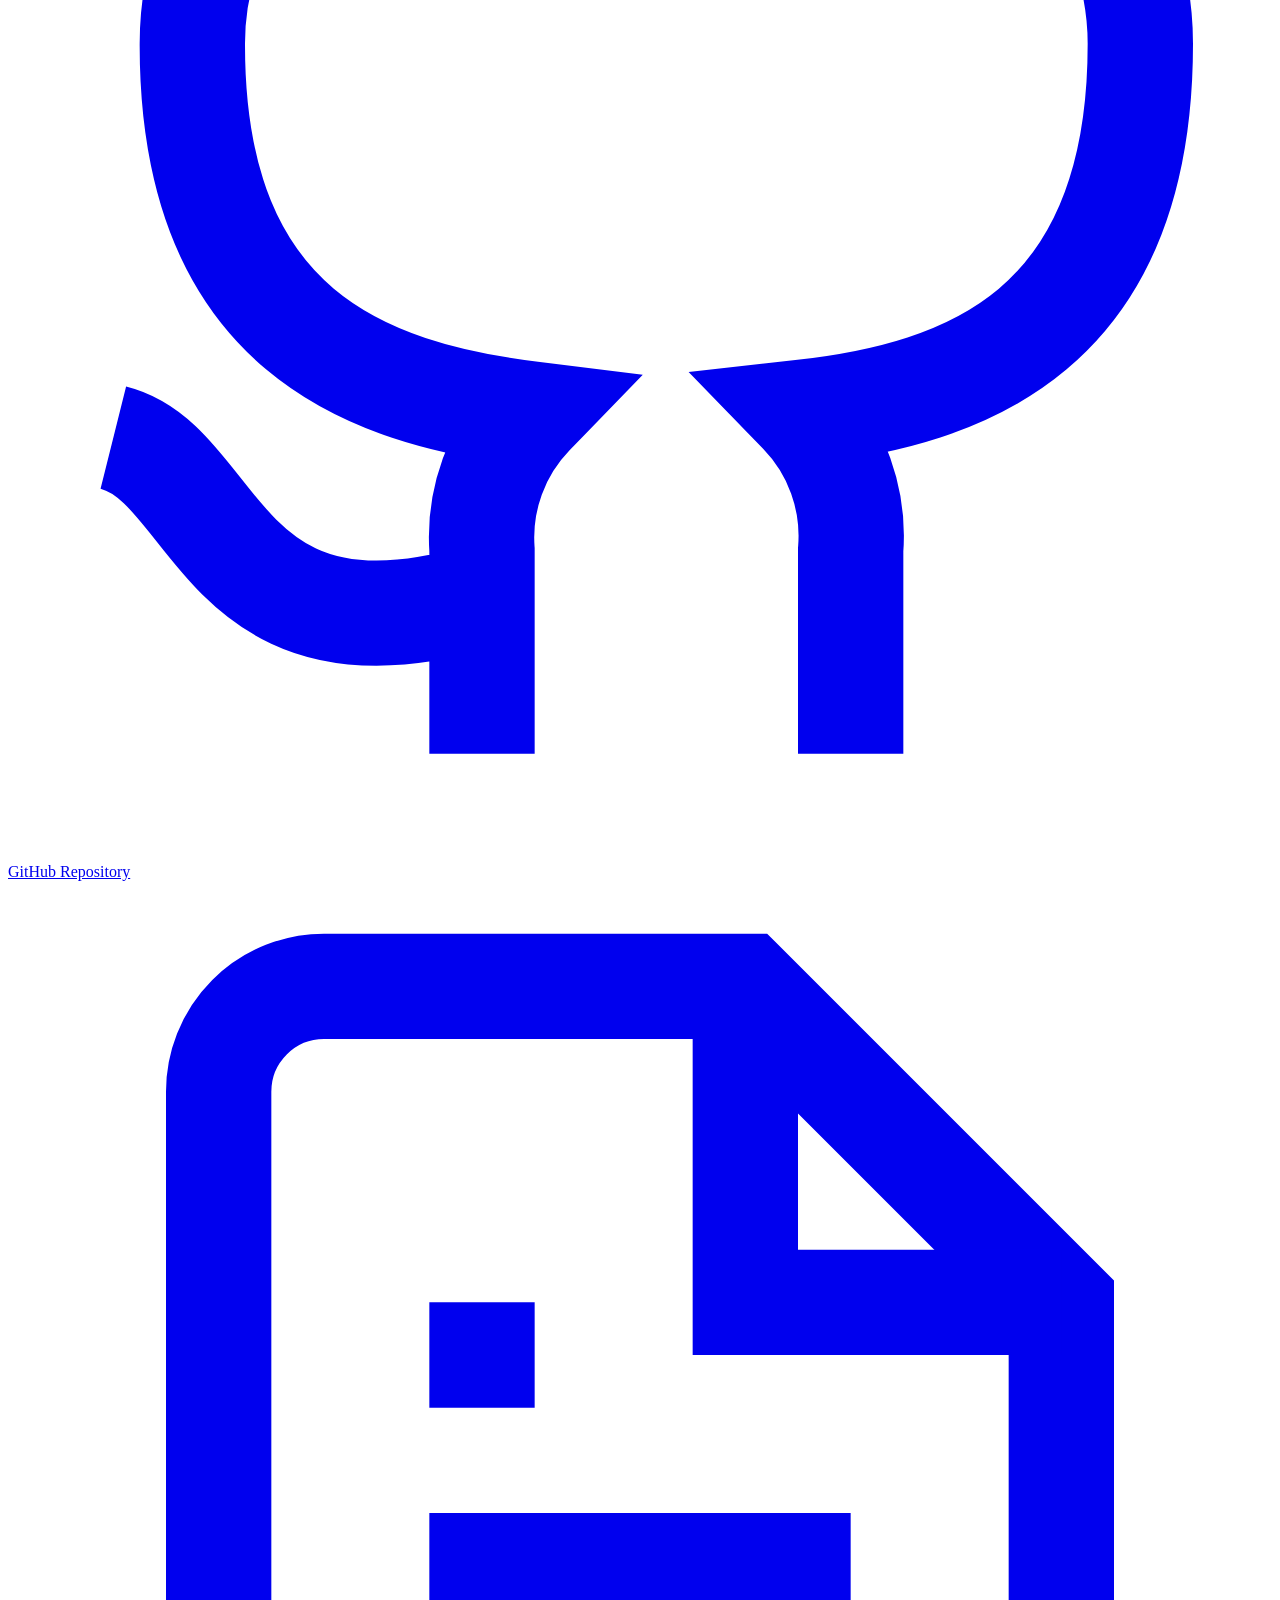
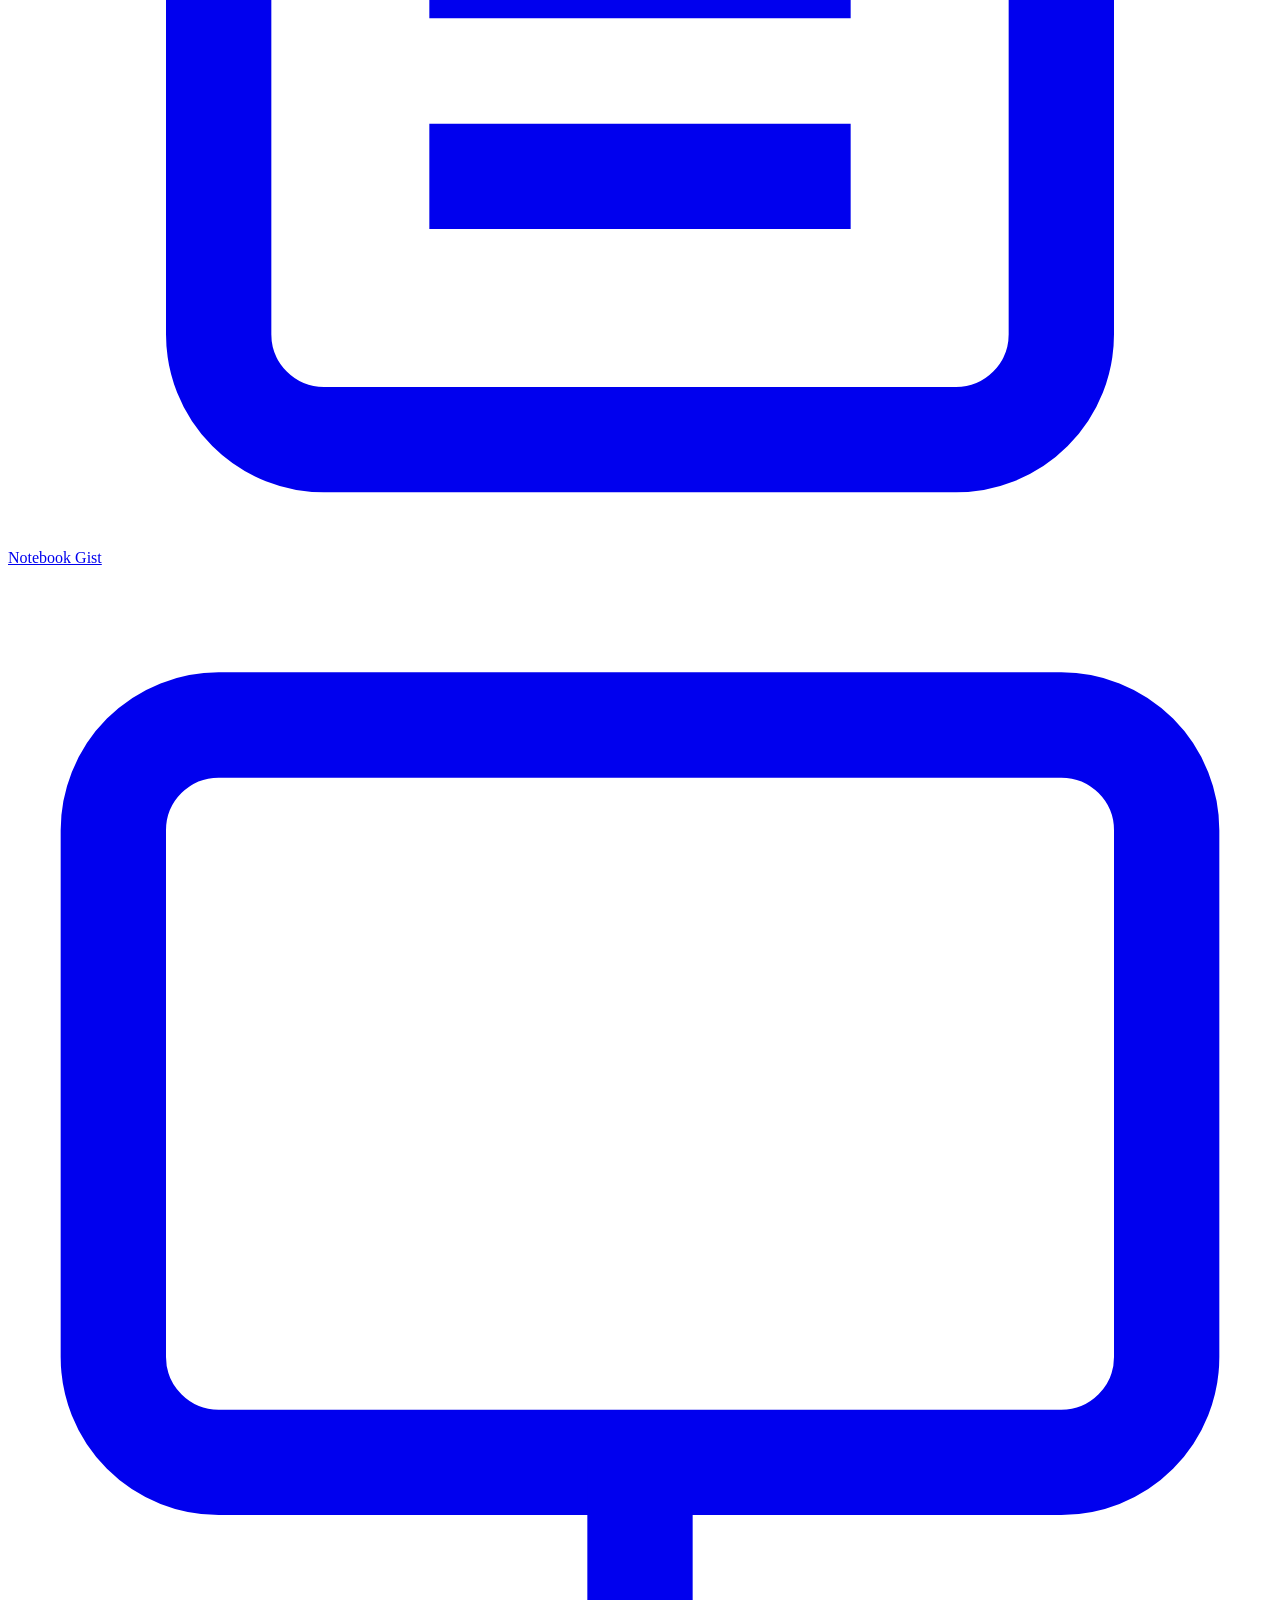
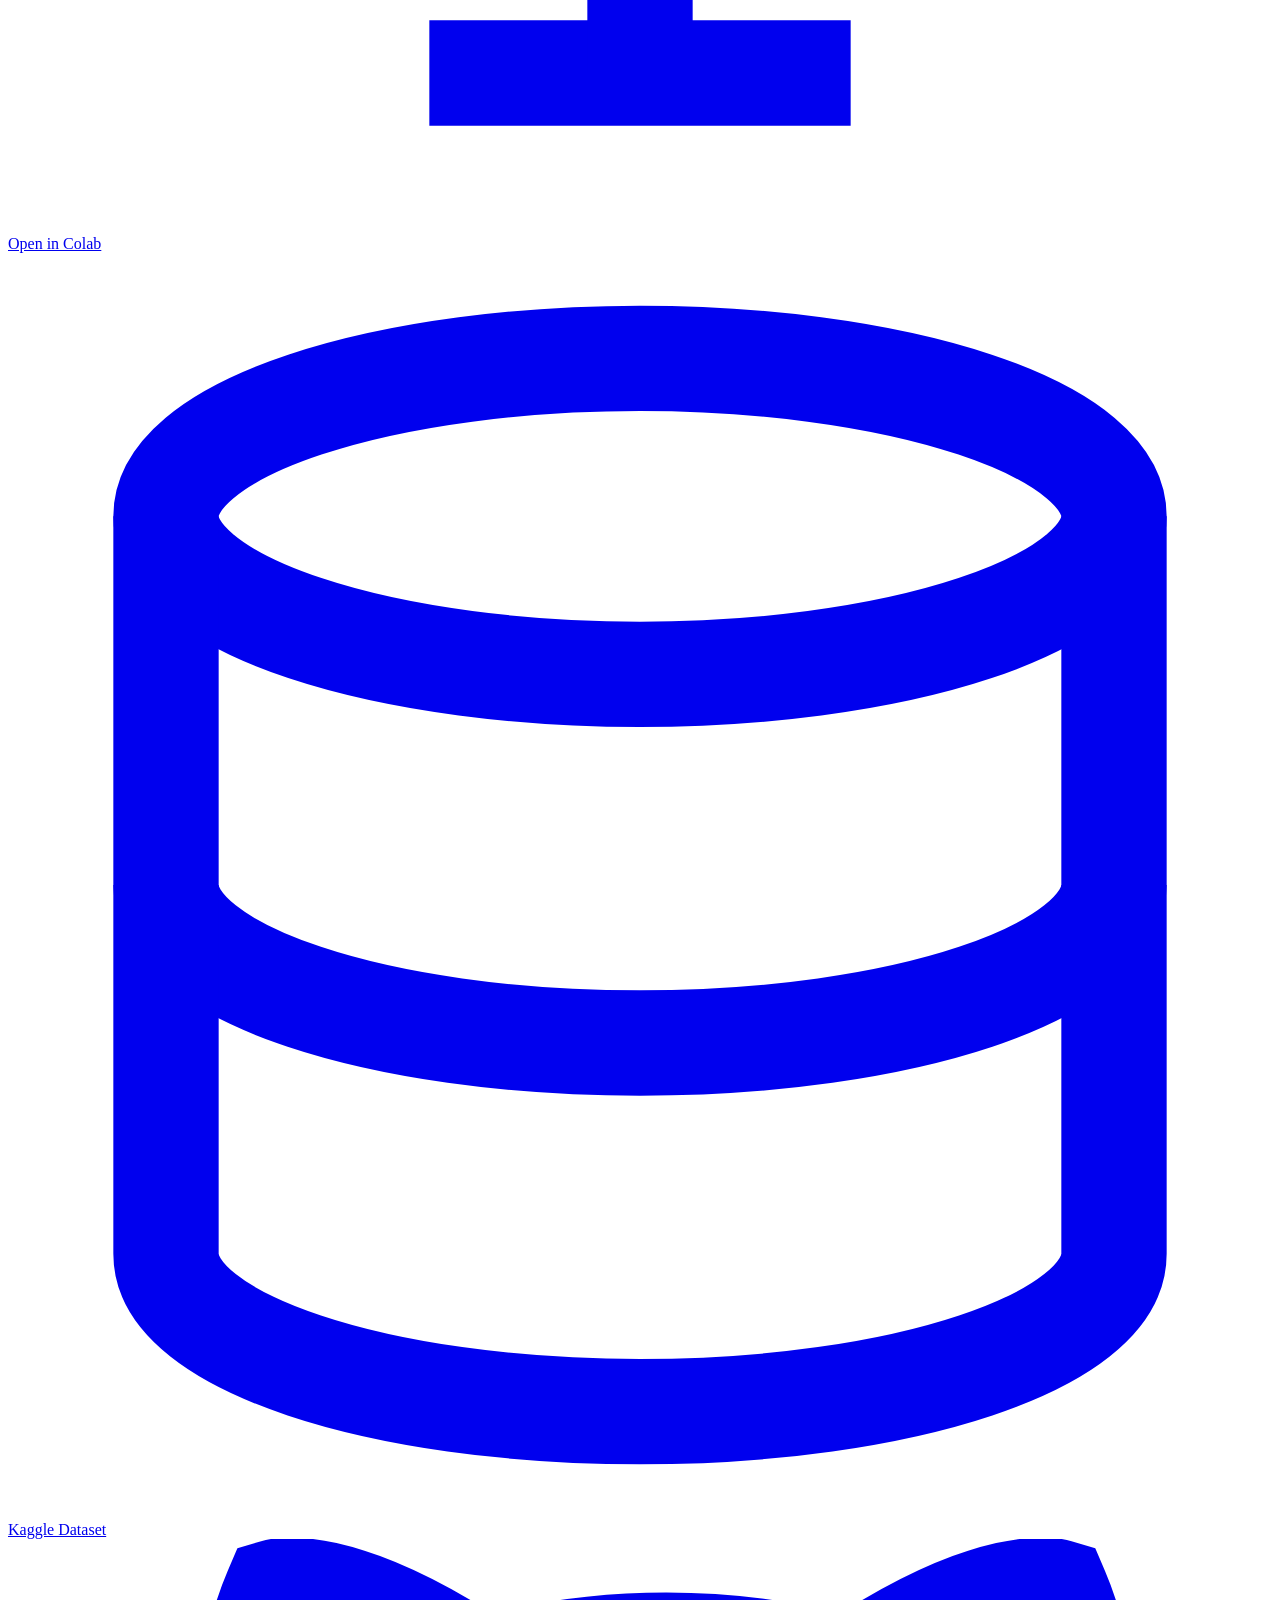
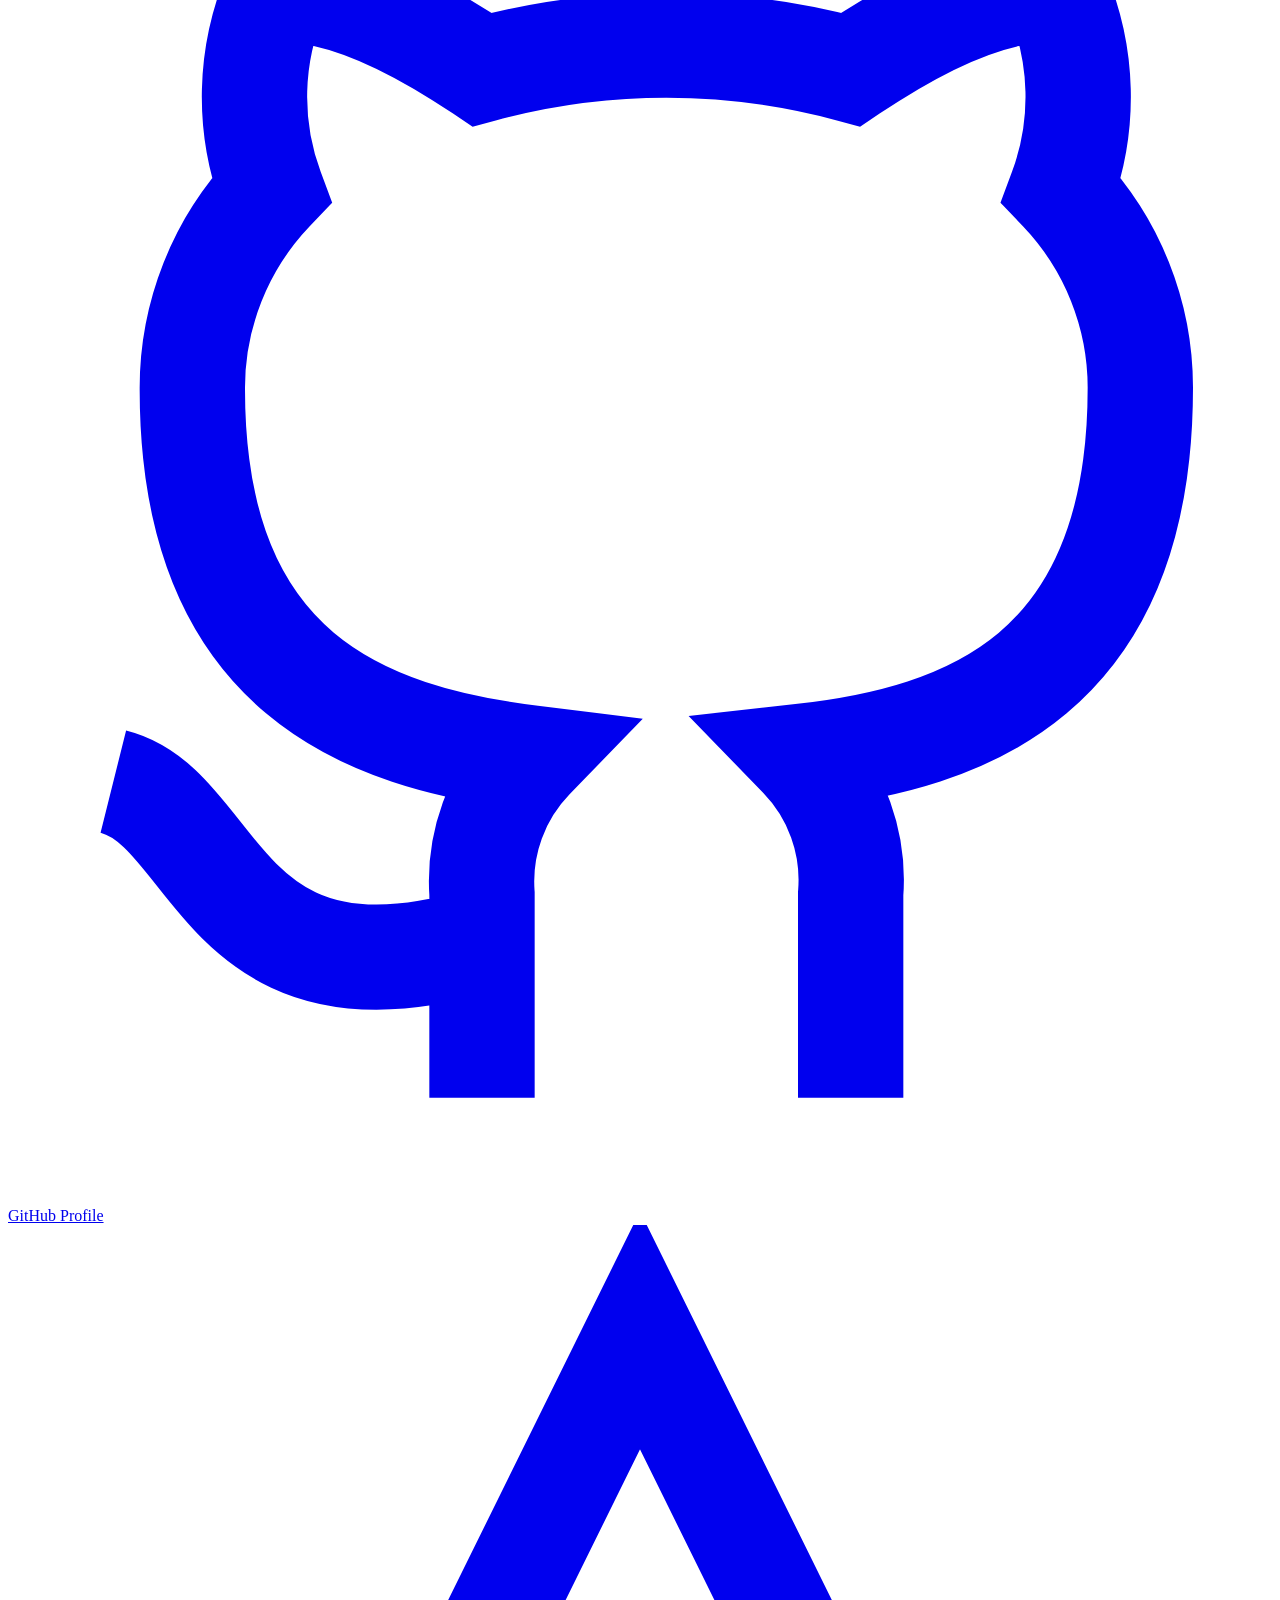
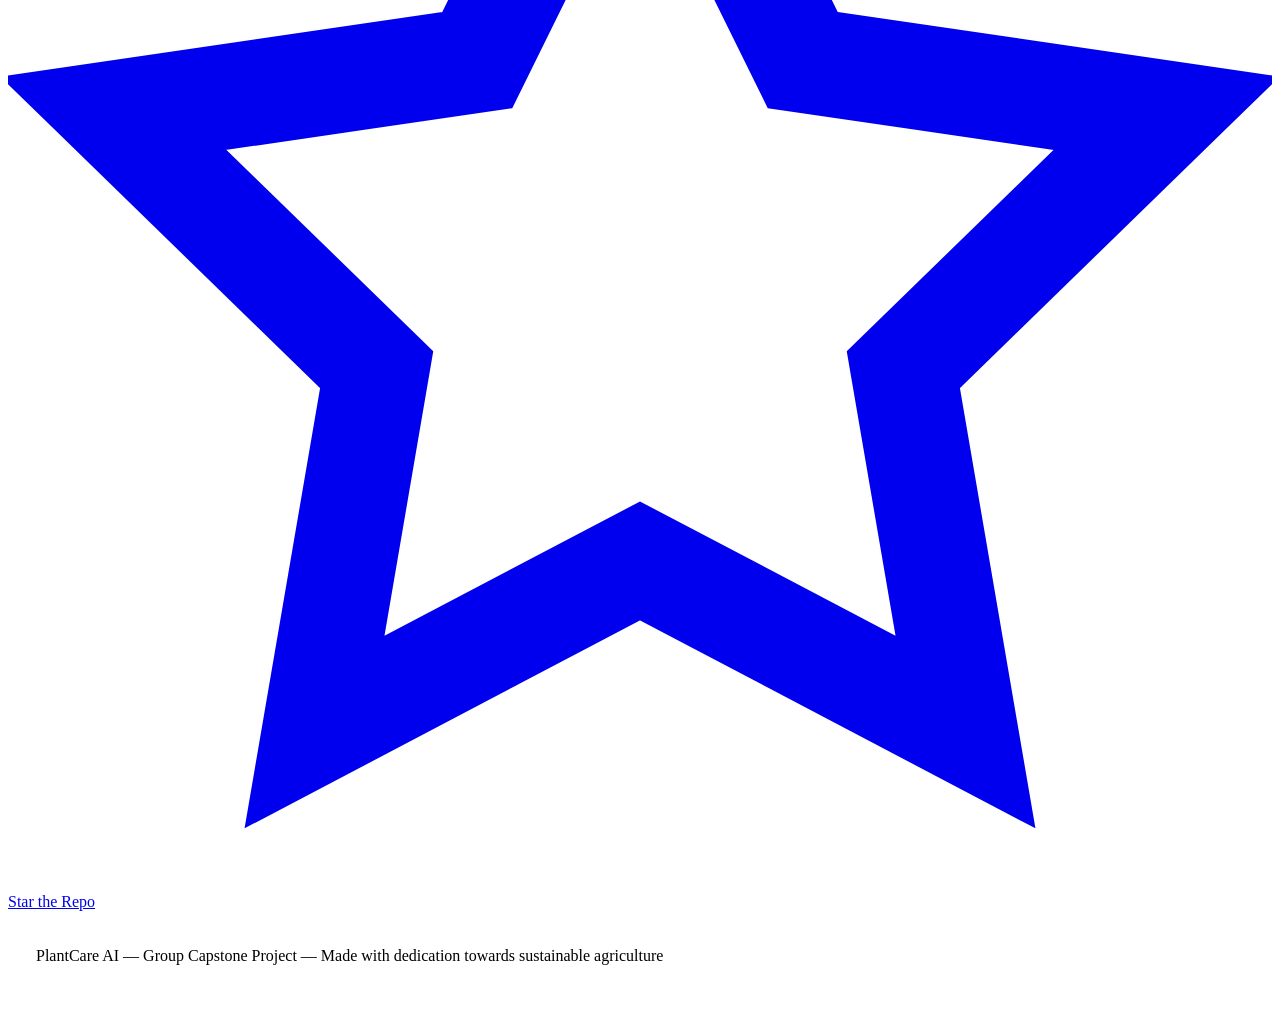
==== commit a29727ec: "Refactor HTML structure and improve accessibility in index and result templates - Updated navigation" ====
--- a/templates/about.html
+++ b/templates/about.html
@@ -9,7 +9,7 @@
     <link href="https://fonts.googleapis.com/css2?family=Inter:wght@300;400;500;600;700;800&display=swap" rel="stylesheet">
 </head>
 <body>
-    <!-- Navigation -->
+    <!-- Navbar -->
     <nav class="navbar">
         <div class="nav-container">
             <a href="/" class="nav-logo">
@@ -27,154 +27,159 @@
         <div class="nav-overlay" id="navOverlay"></div>
     </nav>
 
-    <!-- About Hero Banner -->
-    <section class="about-hero">
-        <h2 class="section-title">About the Project</h2>
-        <p class="section-subtitle">A Group Capstone Project on Advanced Plant Disease Detection Using Transfer Learning</p>
-    </section>
-
-    <!-- About Section -->
-    <section class="about-section">
-        <div class="container">
-
-            <!-- Stats Bar -->
-            <div class="stats-bar">
-                <div class="stat-item">
-                    <span class="stat-number">96.67%</span>
-                    <span class="stat-label">Accuracy</span>
-                </div>
-                <div class="stat-item">
-                    <span class="stat-number">3</span>
-                    <span class="stat-label">Disease Classes</span>
-                </div>
-                <div class="stat-item">
-                    <span class="stat-number">119</span>
-                    <span class="stat-label">Training Images</span>
-                </div>
-                <div class="stat-item">
-                    <span class="stat-number">5+</span>
-                    <span class="stat-label">Models Compared</span>
-                </div>
-            </div>
-
-            <div class="about-content">
-                <div class="about-block">
-                    <h3>Project Overview</h3>
-                    <p>
-                        PlantCare AI is a deep learning-based system that classifies rice leaf diseases
-                        using transfer learning with the Xception architecture. The model achieves
-                        <strong>96.67% validation accuracy</strong> in detecting three major rice diseases:
-                        Bacterial Leaf Blight, Brown Spot, and Leaf Smut.
-                    </p>
-                    <p>
-                        Rice is one of the most important staple crops in the world, providing sustenance to
-                        over half of the world's population. This project aims to help farmers quickly
-                        identify diseases and take corrective action, contributing to sustainable agriculture.
-                    </p>
-                </div>
-
-                <div class="about-block">
-                    <h3>Technical Approach</h3>
-                    <ul class="about-list">
-                        <li><strong>Dataset:</strong> 119 images across 3 classes from Kaggle (Rice Leaf Diseases)</li>
-                        <li><strong>Preprocessing:</strong> Resized to 224x224, normalized to [0,1], one-hot encoded labels</li>
-                        <li><strong>Data Augmentation:</strong> Rotation (40 deg), width/height shift (0.3), horizontal and vertical flips</li>
-                        <li><strong>Models Trained:</strong> Custom CNN, InceptionV3, Xception (with and without augmentation)</li>
-                        <li><strong>Hyperparameter Tuning:</strong> Keras Tuner RandomSearch for CNN optimization</li>
-                        <li><strong>Best Model:</strong> Xception with data augmentation — 96.67% validation accuracy</li>
-                        <li><strong>Web Application:</strong> Flask-based interface for real-time disease prediction</li>
-                    </ul>
-                </div>
-
-                <div class="about-block">
-                    <h3>Team Members</h3>
-                    <div class="team-grid">
-                        <div class="team-card">
-                            <div class="team-avatar">HB</div>
-                            <div class="team-info">
-                                <h4><a href="https://github.com/honoursbhaduria" target="_blank" style="color: inherit; text-decoration: none;">Honours Bhadauria</a></h4>
-                                <span class="team-role lead">Team Lead</span>
-                            </div>
-                        </div>
-                        <div class="team-card">
-                            <div class="team-avatar">HT</div>
-                            <div class="team-info">
-                                <h4>Harshit Tyagi</h4>
-                                <span class="team-role">Member</span>
-                            </div>
-                        </div>
-                        <div class="team-card">
-                            <div class="team-avatar">HJ</div>
-                            <div class="team-info">
-                                <h4>Himanshu Jaiswal</h4>
-                                <span class="team-role">Member</span>
-                            </div>
-                        </div>
-                        <div class="team-card">
-                            <div class="team-avatar">HM</div>
-                            <div class="team-info">
-                                <h4>Himanshu Mishra</h4>
-                                <span class="team-role">Member</span>
-                            </div>
-                        </div>
-                    </div>
-                </div>
-
-                <div class="about-block">
-                    <h3>Project Links</h3>
-                    <div class="links-grid">
-                        <a href="https://github.com/honoursbhaduria/PlantCare-AI-Advanced-Plant-Disease-Detection-Using-Transfer-Learning" target="_blank" class="project-link">
-                            <span class="link-icon">
-                                <svg xmlns="http://www.w3.org/2000/svg" viewBox="0 0 24 24" fill="none" stroke="currentColor" stroke-width="2"><path d="M9 19c-5 1.5-5-2.5-7-3m14 6v-3.87a3.37 3.37 0 0 0-.94-2.61c3.14-.35 6.44-1.54 6.44-7A5.44 5.44 0 0 0 20 4.77 5.07 5.07 0 0 0 19.91 1S18.73.65 16 2.48a13.38 13.38 0 0 0-7 0C6.27.65 5.09 1 5.09 1A5.07 5.07 0 0 0 5 4.77a5.44 5.44 0 0 0-1.5 3.78c0 5.42 3.3 6.61 6.44 7A3.37 3.37 0 0 0 9 18.13V22"/></svg>
-                            </span>
-                            GitHub Repository
-                        </a>
-                        <a href="https://gist.github.com/honoursbhaduria/e1e3e5e344e56e6e43f3872863913646" target="_blank" class="project-link">
-                            <span class="link-icon">
-                                <svg xmlns="http://www.w3.org/2000/svg" viewBox="0 0 24 24" fill="none" stroke="currentColor" stroke-width="2"><path d="M14 2H6a2 2 0 0 0-2 2v16a2 2 0 0 0 2 2h12a2 2 0 0 0 2-2V8z"/><polyline points="14 2 14 8 20 8"/><line x1="16" y1="13" x2="8" y2="13"/><line x1="16" y1="17" x2="8" y2="17"/><polyline points="10 9 9 9 8 9"/></svg>
-                            </span>
-                            Notebook Gist
-                        </a>
-                        <a href="https://colab.research.google.com/#fileId=https%3A//storage.googleapis.com/kaggle-colab-exported-notebooks/honoursbhadauria/riceleafdisease-cnn-accuracy-86-67.2fc7a359-8315-4138-b6f6-3eda0f98d091.ipynb%3FX-Goog-Algorithm%3DGOOG4-RSA-SHA256%26X-Goog-Credential%3Dgcp-kaggle-com%2540kaggle-161607.iam.gserviceaccount.com/20260309/auto/storage/goog4_request%26X-Goog-Date%3D20260309T114425Z%26X-Goog-Expires%3D259200%26X-Goog-SignedHeaders%3Dhost%26X-Goog-Signature%[base64]" target="_blank" class="project-link">
-                            <span class="link-icon">
-                                <svg xmlns="http://www.w3.org/2000/svg" viewBox="0 0 24 24" fill="none" stroke="currentColor" stroke-width="2"><rect x="2" y="3" width="20" height="14" rx="2" ry="2"/><line x1="8" y1="21" x2="16" y2="21"/><line x1="12" y1="17" x2="12" y2="21"/></svg>
-                            </span>
-                            Open in Colab
-                        </a>
-                        <a href="https://www.kaggle.com/datasets/vbookshelf/rice-leaf-diseases" target="_blank" class="project-link">
-                            <span class="link-icon">
-                                <svg xmlns="http://www.w3.org/2000/svg" viewBox="0 0 24 24" fill="none" stroke="currentColor" stroke-width="2"><ellipse cx="12" cy="5" rx="9" ry="3"/><path d="M21 12c0 1.66-4 3-9 3s-9-1.34-9-3"/><path d="M3 5v14c0 1.66 4 3 9 3s9-1.34 9-3V5"/></svg>
-                            </span>
-                            Kaggle Dataset
-                        </a>
-                        <a href="https://github.com/honoursbhaduria" target="_blank" class="project-link">
-                            <span class="link-icon">
-                                <svg xmlns="http://www.w3.org/2000/svg" viewBox="0 0 24 24" fill="none" stroke="currentColor" stroke-width="2"><path d="M9 19c-5 1.5-5-2.5-7-3m14 6v-3.87a3.37 3.37 0 0 0-.94-2.61c3.14-.35 6.44-1.54 6.44-7A5.44 5.44 0 0 0 20 4.77 5.07 5.07 0 0 0 19.91 1S18.73.65 16 2.48a13.38 13.38 0 0 0-7 0C6.27.65 5.09 1 5.09 1A5.07 5.07 0 0 0 5 4.77a5.44 5.44 0 0 0-1.5 3.78c0 5.42 3.3 6.61 6.44 7A3.37 3.37 0 0 0 9 18.13V22"/></svg>
-                            </span>
-                            GitHub Profile
-                        </a>
-                        <a href="https://github.com/honoursbhaduria/PlantCare-AI-Advanced-Plant-Disease-Detection-Using-Transfer-Learning" target="_blank" class="project-link">
-                            <span class="link-icon">
-                                <svg xmlns="http://www.w3.org/2000/svg" viewBox="0 0 24 24" fill="none" stroke="currentColor" stroke-width="2"><polygon points="12 2 15.09 8.26 22 9.27 17 14.14 18.18 21.02 12 17.77 5.82 21.02 7 14.14 2 9.27 8.91 8.26 12 2"/></svg>
-                            </span>
-                            Star the Repo
-                        </a>
-                    </div>
-                </div>
-            </div>
-        </div>
-    </section>
+    <!-- About Hero -->
+    <div class="about-hero-bento">
+        <div class="about-hero-card">
+            <h2>About the <span class="green">Project</span></h2>
+            <p>A Group Capstone Project on Advanced Plant Disease Detection Using Transfer Learning</p>
+            <div class="deco-bars">
+                <span></span><span></span><span></span><span></span>
+            </div>
+        </div>
+    </div>
+
+    <!-- Stats Bento -->
+    <div class="stats-bento">
+        <div class="stat-bento">
+            <div class="stat-big">96.67%</div>
+            <div class="stat-label">Accuracy</div>
+        </div>
+        <div class="stat-bento">
+            <div class="stat-big">3</div>
+            <div class="stat-label">Disease Classes</div>
+        </div>
+        <div class="stat-bento">
+            <div class="stat-big">119</div>
+            <div class="stat-label">Training Images</div>
+        </div>
+        <div class="stat-bento">
+            <div class="stat-big">5+</div>
+            <div class="stat-label">Models Compared</div>
+        </div>
+    </div>
+
+    <!-- About Blocks -->
+    <div class="about-blocks">
+        <!-- Overview (white) -->
+        <div class="about-block">
+            <h3>Project Overview</h3>
+            <p>
+                PlantCare AI is a deep learning-based system that classifies rice leaf diseases
+                using transfer learning with the Xception architecture. The model achieves
+                <strong>96.67% validation accuracy</strong> in detecting three major rice diseases:
+                Bacterial Leaf Blight, Brown Spot, and Leaf Smut.
+            </p>
+            <p>
+                Rice is one of the most important staple crops in the world, providing sustenance to
+                over half of the world's population. This project aims to help farmers quickly
+                identify diseases and take corrective action, contributing to sustainable agriculture.
+            </p>
+        </div>
+
+        <!-- Technical (dark) -->
+        <div class="about-block">
+            <h3>Technical Approach</h3>
+            <ul class="about-list">
+                <li><strong>Dataset:</strong> 119 images across 3 classes from Kaggle (Rice Leaf Diseases)</li>
+                <li><strong>Preprocessing:</strong> Resized to 224x224, normalized to [0,1], one-hot encoded labels</li>
+                <li><strong>Data Augmentation:</strong> Rotation (40 deg), width/height shift (0.3), horizontal and vertical flips</li>
+                <li><strong>Models Trained:</strong> Custom CNN, InceptionV3, Xception (with and without augmentation)</li>
+                <li><strong>Hyperparameter Tuning:</strong> Keras Tuner RandomSearch for CNN optimization</li>
+                <li><strong>Best Model:</strong> Xception with data augmentation — 96.67% validation accuracy</li>
+                <li><strong>Web Application:</strong> Flask-based interface for real-time disease prediction</li>
+            </ul>
+        </div>
+
+        <!-- Team (white) -->
+        <div class="about-block">
+            <h3>Team Members</h3>
+            <div class="team-grid">
+                <div class="team-card">
+                    <div class="team-avatar">HB</div>
+                    <div class="team-info">
+                        <h4><a href="https://github.com/honoursbhaduria" target="_blank">Honours Bhadauria</a></h4>
+                        <span class="team-role lead">Team Lead</span>
+                    </div>
+                </div>
+                <div class="team-card">
+                    <div class="team-avatar">HT</div>
+                    <div class="team-info">
+                        <h4>Harshit Tyagi</h4>
+                        <span class="team-role">Member</span>
+                    </div>
+                </div>
+                <div class="team-card">
+                    <div class="team-avatar">HJ</div>
+                    <div class="team-info">
+                        <h4>Himanshu Jaiswal</h4>
+                        <span class="team-role">Member</span>
+                    </div>
+                </div>
+                <div class="team-card">
+                    <div class="team-avatar">HM</div>
+                    <div class="team-info">
+                        <h4>Himanshu Mishra</h4>
+                        <span class="team-role">Member</span>
+                    </div>
+                </div>
+            </div>
+        </div>
+
+        <!-- Links (dark) -->
+        <div class="about-block">
+            <h3>Project Links</h3>
+            <div class="links-grid">
+                <a href="https://github.com/honoursbhaduria/PlantCare-AI-Advanced-Plant-Disease-Detection-Using-Transfer-Learning" target="_blank" class="project-link">
+                    <span class="link-icon">
+                        <svg xmlns="http://www.w3.org/2000/svg" viewBox="0 0 24 24" fill="none" stroke="currentColor" stroke-width="2"><path d="M9 19c-5 1.5-5-2.5-7-3m14 6v-3.87a3.37 3.37 0 0 0-.94-2.61c3.14-.35 6.44-1.54 6.44-7A5.44 5.44 0 0 0 20 4.77 5.07 5.07 0 0 0 19.91 1S18.73.65 16 2.48a13.38 13.38 0 0 0-7 0C6.27.65 5.09 1 5.09 1A5.07 5.07 0 0 0 5 4.77a5.44 5.44 0 0 0-1.5 3.78c0 5.42 3.3 6.61 6.44 7A3.37 3.37 0 0 0 9 18.13V22"/></svg>
+                    </span>
+                    GitHub Repository
+                </a>
+                <a href="https://gist.github.com/honoursbhaduria/e1e3e5e344e56e6e43f3872863913646" target="_blank" class="project-link">
+                    <span class="link-icon">
+                        <svg xmlns="http://www.w3.org/2000/svg" viewBox="0 0 24 24" fill="none" stroke="currentColor" stroke-width="2"><path d="M14 2H6a2 2 0 0 0-2 2v16a2 2 0 0 0 2 2h12a2 2 0 0 0 2-2V8z"/><polyline points="14 2 14 8 20 8"/><line x1="16" y1="13" x2="8" y2="13"/><line x1="16" y1="17" x2="8" y2="17"/><polyline points="10 9 9 9 8 9"/></svg>
+                    </span>
+                    Notebook Gist
+                </a>
+                <a href="https://colab.research.google.com/#fileId=https%3A//storage.googleapis.com/kaggle-colab-exported-notebooks/honoursbhadauria/riceleafdisease-cnn-accuracy-86-67.2fc7a359-8315-4138-b6f6-3eda0f98d091.ipynb%3FX-Goog-Algorithm%3DGOOG4-RSA-SHA256%26X-Goog-Credential%3Dgcp-kaggle-com%2540kaggle-161607.iam.gserviceaccount.com/20260309/auto/storage/goog4_request%26X-Goog-Date%3D20260309T114425Z%26X-Goog-Expires%3D259200%26X-Goog-SignedHeaders%3Dhost%26X-Goog-Signature%[base64]" target="_blank" class="project-link">
+                    <span class="link-icon">
+                        <svg xmlns="http://www.w3.org/2000/svg" viewBox="0 0 24 24" fill="none" stroke="currentColor" stroke-width="2"><rect x="2" y="3" width="20" height="14" rx="2" ry="2"/><line x1="8" y1="21" x2="16" y2="21"/><line x1="12" y1="17" x2="12" y2="21"/></svg>
+                    </span>
+                    Open in Colab
+                </a>
+                <a href="https://www.kaggle.com/datasets/vbookshelf/rice-leaf-diseases" target="_blank" class="project-link">
+                    <span class="link-icon">
+                        <svg xmlns="http://www.w3.org/2000/svg" viewBox="0 0 24 24" fill="none" stroke="currentColor" stroke-width="2"><ellipse cx="12" cy="5" rx="9" ry="3"/><path d="M21 12c0 1.66-4 3-9 3s-9-1.34-9-3"/><path d="M3 5v14c0 1.66 4 3 9 3s9-1.34 9-3V5"/></svg>
+                    </span>
+                    Kaggle Dataset
+                </a>
+                <a href="https://github.com/honoursbhaduria" target="_blank" class="project-link">
+                    <span class="link-icon">
+                        <svg xmlns="http://www.w3.org/2000/svg" viewBox="0 0 24 24" fill="none" stroke="currentColor" stroke-width="2"><path d="M9 19c-5 1.5-5-2.5-7-3m14 6v-3.87a3.37 3.37 0 0 0-.94-2.61c3.14-.35 6.44-1.54 6.44-7A5.44 5.44 0 0 0 20 4.77 5.07 5.07 0 0 0 19.91 1S18.73.65 16 2.48a13.38 13.38 0 0 0-7 0C6.27.65 5.09 1 5.09 1A5.07 5.07 0 0 0 5 4.77a5.44 5.44 0 0 0-1.5 3.78c0 5.42 3.3 6.61 6.44 7A3.37 3.37 0 0 0 9 18.13V22"/></svg>
+                    </span>
+                    GitHub Profile
+                </a>
+                <a href="https://github.com/honoursbhaduria/PlantCare-AI-Advanced-Plant-Disease-Detection-Using-Transfer-Learning" target="_blank" class="project-link">
+                    <span class="link-icon">
+                        <svg xmlns="http://www.w3.org/2000/svg" viewBox="0 0 24 24" fill="none" stroke="currentColor" stroke-width="2"><polygon points="12 2 15.09 8.26 22 9.27 17 14.14 18.18 21.02 12 17.77 5.82 21.02 7 14.14 2 9.27 8.91 8.26 12 2"/></svg>
+                    </span>
+                    Star the Repo
+                </a>
+            </div>
+        </div>
+    </div>
 
     <!-- Footer -->
     <footer class="footer">
-        <div class="container">
-            <div class="footer-bottom">
+        <div class="footer-bento" style="padding: 20px 28px;">
+            <div class="footer-bottom" style="border-top: none; padding-top: 0;">
                 <p>PlantCare AI — Group Capstone Project — Made with dedication towards sustainable agriculture</p>
             </div>
         </div>
     </footer>
+
     <script>
-        // Mobile menu toggle
+        // Mobile menu
         (function() {
             var toggle = document.getElementById('navToggle');
             var links = document.getElementById('navLinks');
